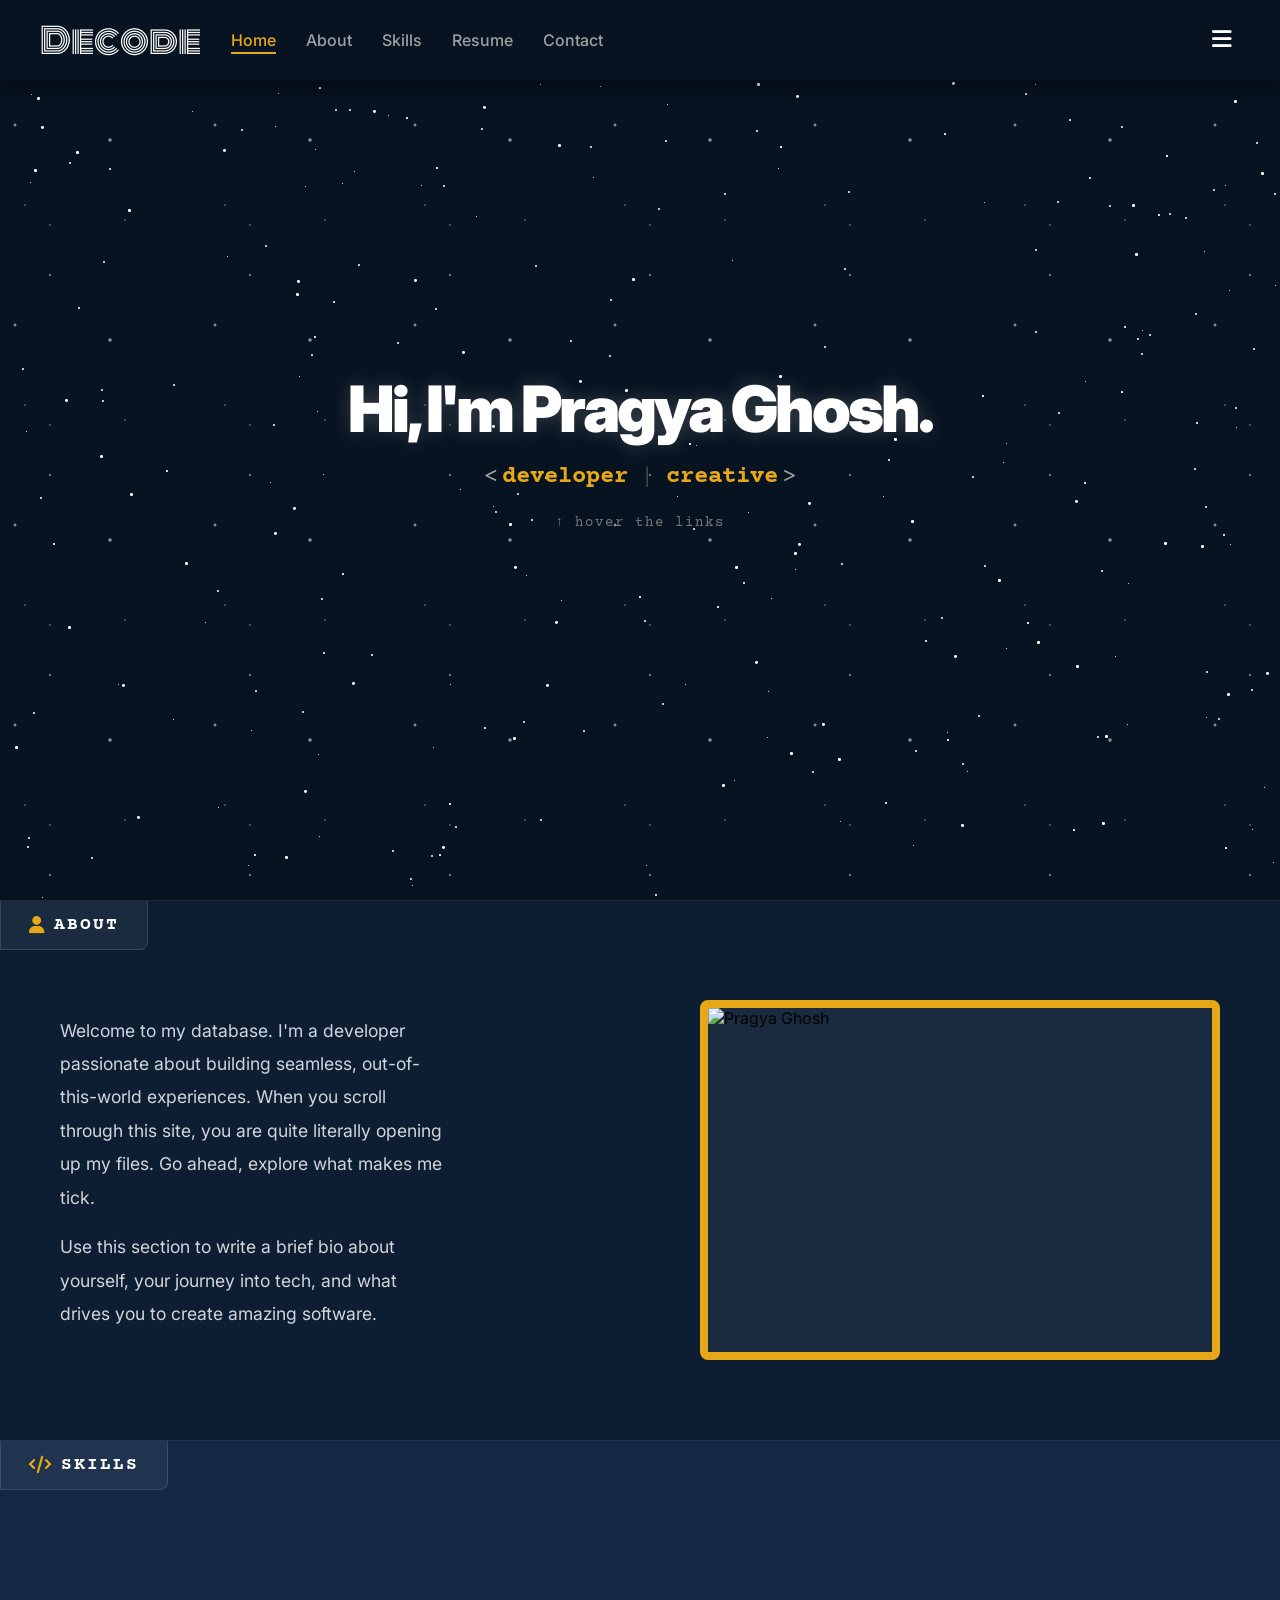
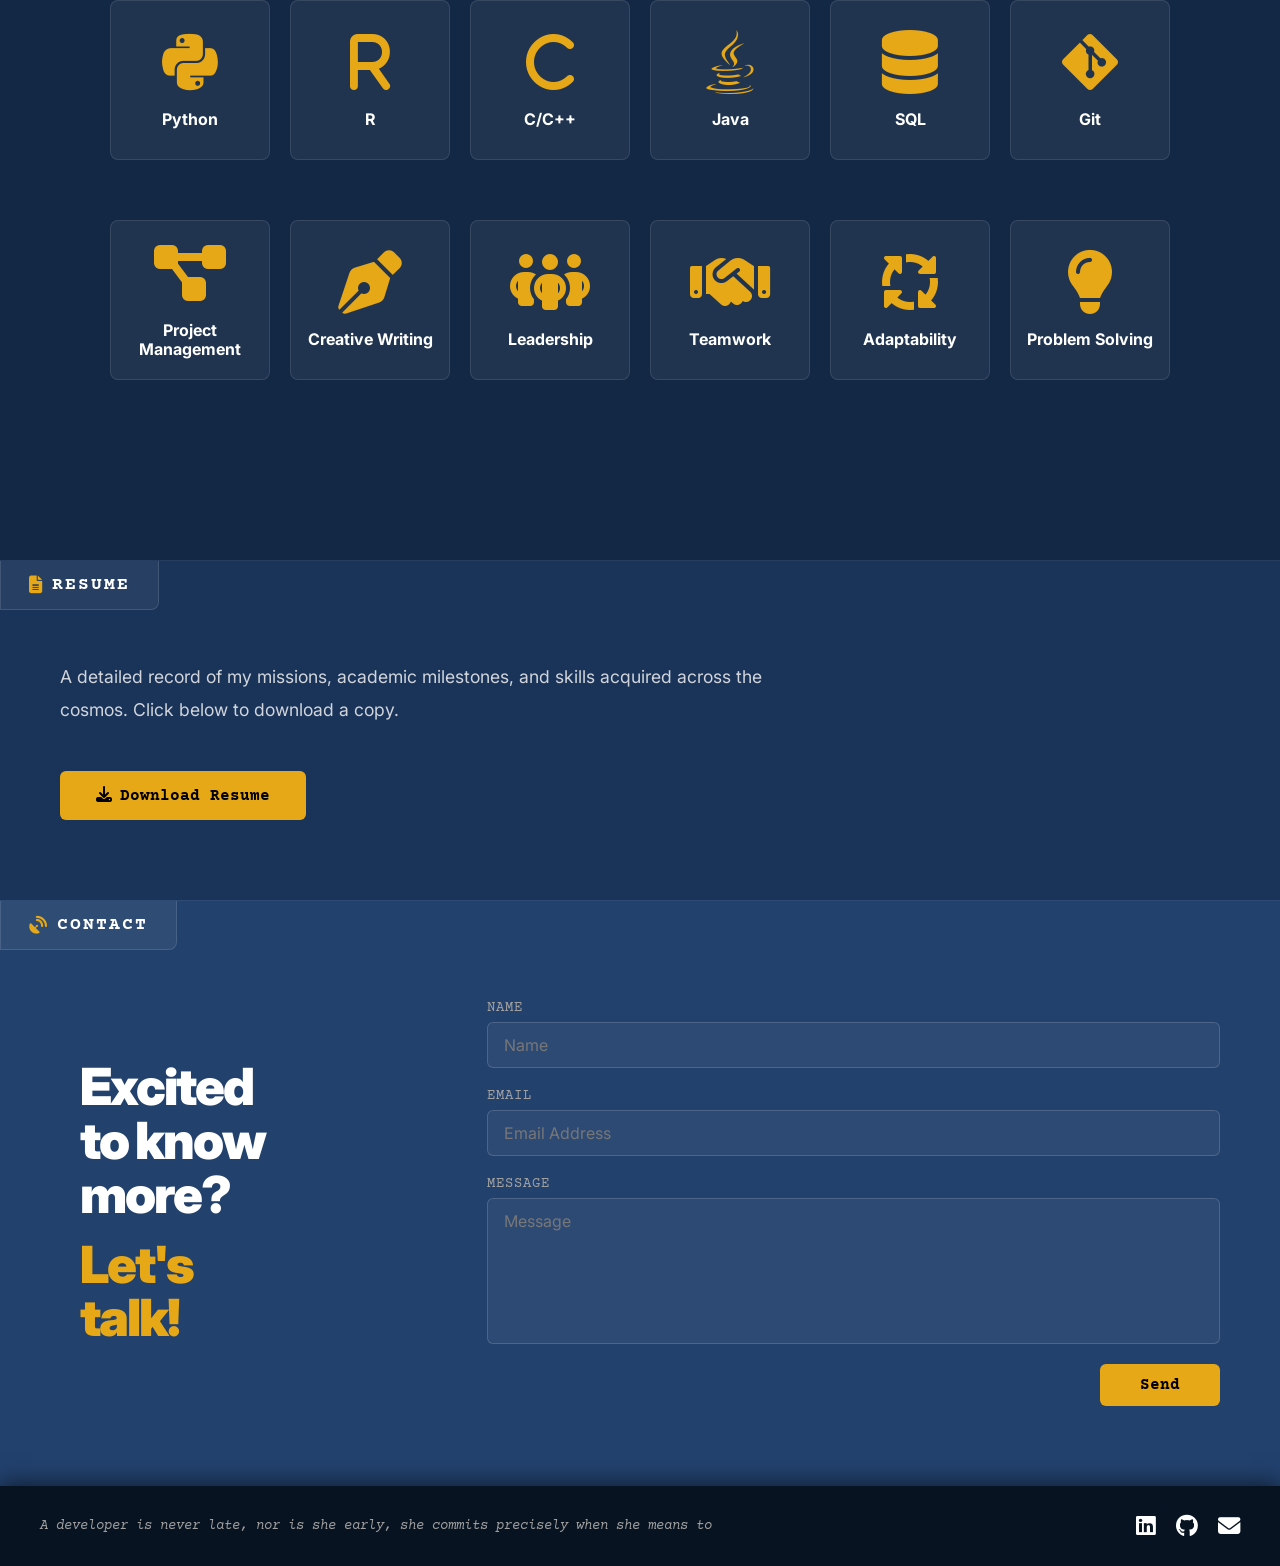
==== index.html @ 95349ad5 "swap prof and pers links" ====
<!DOCTYPE html>
<html lang="en">
<head>
    <meta charset="UTF-8">
    <meta name="viewport" content="width=device-width, initial-scale=1.0">
    <title>Home</title>
    <link rel="stylesheet" href="https://cdnjs.cloudflare.com/ajax/libs/font-awesome/6.4.0/css/all.min.css">
    <link rel="stylesheet" href="style.css">
</head>
<body>

    <!-- NAVBAR -->
    <nav class="navbar">
        <div class="logo">Decode</div>
        <ul class="nav-links">
            <li><a href="#home">Home</a></li>
            <li><a href="#about">About</a></li>
            <li><a href="#skills">Skills</a></li>
            <li><a href="#resume">Resume</a></li>
            <li><a href="#contact">Contact</a></li>
        </ul>
        <button class="menu-btn" id="menu-btn" title="Open Directory">
            <i class="fa-solid fa-bars"></i>
        </button>
    </nav>

    <!-- SIDEBAR OVERLAY -->
    <div class="sidebar-overlay" id="sidebar-overlay"></div>

    <!-- SIDEBAR -->
    <div class="sidebar" id="sidebar">
        <div class="sidebar-header">
            <h3>Directory</h3>
            <i class="fa-solid fa-xmark" id="close-btn"></i>
        </div>
        
        <ul class="sidebar-menu">
            <li>
                <a href="#home" class="main-link">Home</a>
                <ul class="submenu">
                    <li><a href="#about">About</a></li>
                    <li><a href="#skills">Skills</a></li>
                    <li><a href="#resume">Resume</a></li>
                    <li><a href="#contact">Contact</a></li>
                </ul>
            </li>
            <li>
                <a href="#about" class="main-link">Developer</a>
                <ul class="submenu">
                    <li><a href="#">Home</a></li>
                    <li><a href="#">Projects</a></li>
                    <li><a href="#">Blog</a></li>
                    <li><a href="#">Discussions</a></li>
                </ul>
            </li>
            <li>
                <a href="#" class="main-link">Creative</a>
                <ul class="submenu">
                    <li><a href="#">Home</a></li>
                    <li><a href="#">Gallery</a></li>
                    <li><a href="#">Blog</a></li>
                    <li><a href="#">Discussions</a></li>
                </ul>
            </li>
        </ul>


    </div>

    <!-- HERO SECTION -->
    <section class="hero-section" id="home">
        <div class="hero-content">
            <h1 class="hero-title">Hi, I'm Pragya Ghosh.</h1>
            <div class="hero-subtitle">
                <span class="bracket">&lt;</span>
                <a href="YOUR_PROFESSIONAL_URL" target="_blank">developer</a>
                <span class="divider">|</span>
                <a href="YOUR_PESRONAL_URL" target="_blank">creative</a>
                <span class="bracket">&gt;</span>
            </div>
            <div class="hero-hint">&#8593; hover the links</div>
        </div>
    </section>

    <!-- PORTFOLIO SECTIONS -->
    <div class="portfolio-content">

        <!-- ABOUT -->
        <section class="portfolio-section" id="about">
            <div class="section-header">
                <i class="fa-solid fa-user"></i>
                <span>About</span>
            </div>
            <div class="section-inner about-layout">
                
                <div class="about-text">
                    <p>Welcome to my database. I'm a developer passionate about building seamless, out-of-this-world experiences. When you scroll through this site, you are quite literally opening up my files. Go ahead, explore what makes me tick.</p>
                    <p>Use this section to write a brief bio about yourself, your journey into tech, and what drives you to create amazing software.</p>
                </div>
                
                <div class="about-photo-frame">
                    <img src="my_img.png" alt="Pragya Ghosh">
                </div>

            </div>
        </section>

        <!-- SKILLS -->
        <section class="portfolio-section" id="skills">
            <div class="section-header">
                <i class="fa-solid fa-code"></i>
                <span>Skills</span>
            </div>
            <div class="section-inner">
                <div class="skills-grid">
                    <div class="skill-card">
                        <i class="fa-brands fa-python"></i>
                        <span>Python</span>
                    </div>
                    <div class="skill-card">
                        <i class="fa-solid fa-r"></i>
                        <span>R</span>
                    </div>
                    <div class="skill-card">
                        <i class="fa-solid fa-c"></i>
                        <span>C/C++</span>
                    </div>
                    <div class="skill-card">
                        <i class="fa-brands fa-java"></i>
                        <span>Java</span>
                    </div>
                    <div class="skill-card">
                        <i class="fa-solid fa-database"></i>
                        <span>SQL</span>
                    </div>
                    <div class="skill-card">
                        <i class="fa-brands fa-git-alt"></i>
                        <span>Git</span>
                    </div>
                </div>
                <div class="skills-grid soft">
                    <div class="skill-card">
                        <i class="fa-solid fa-diagram-project"></i>
                        <span>Project Management</span>
                    </div>
                    <div class="skill-card">
                        <i class="fa-solid fa-pen-nib"></i>
                        <span>Creative Writing</span>
                    </div>
                    <div class="skill-card">
                        <i class="fa-solid fa-people-group"></i>
                        <span>Leadership</span>
                    </div>
                    <div class="skill-card">
                        <i class="fa-solid fa-handshake"></i>
                        <span>Teamwork</span>
                    </div>
                    <div class="skill-card">
                        <i class="fa-solid fa-arrows-spin"></i>
                        <span>Adaptability</span>
                    </div>
                    <div class="skill-card">
                        <i class="fa-solid fa-lightbulb"></i>
                        <span>Problem Solving</span>
                    </div>
                </div>
            </div>
            </div>
        </section>

        <!-- RESUME -->
        <section class="portfolio-section" id="resume">
            <div class="section-header">
                <i class="fa-solid fa-file-lines"></i>
                <span>Resume</span>
            </div>
            <div class="section-inner">
                <p>A detailed record of my missions, academic milestones, and skills acquired across the cosmos. Click below to download a copy.</p>
                <a href="Pragya_Ghosh_Resume.pdf" download class="resume-btn">
                    <i class="fa-solid fa-download" style="margin-right: 8px;"></i>Download Resume
                </a>
            </div>
        </section>

        <!-- CONTACT -->
        <section class="portfolio-section" id="contact">
            <div class="section-header">
                <i class="fa-solid fa-satellite-dish"></i>
                <span>Contact</span>
            </div>
            <div class="contact-layout">
                <div class="contact-left">
                    <p class="contact-big">Excited<br>to know<br>more?</p>
                    <p class="contact-big contact-big--accent">Let's<br>talk!</p>
                </div>
                <div class="contact-right">
                    <form class="contact-form" action="https://formspree.io/f/mnjyygqz" method="POST"> 
                        <div class="form-group">
                            <label for="name">Name</label>
                            <input type="text" id="name" name="name" placeholder="Name" required>
                        </div>
                        <div class="form-group">
                            <label for="email">Email</label>
                            <input type="email" id="email" name="email" placeholder="Email Address" required>
                        </div>
                        <div class="form-group">
                            <label for="message">Message</label>
                            <textarea id="message" name="message" placeholder="Message" rows="6" required></textarea>
                        </div>
                        <button type="submit" class="contact-btn">Send</button>
                    </form>
                </div>
            </div>
        </section>

    </div>

    <!-- FOOTER -->
    <footer class="site-footer">
        <p class="footer-quote">A developer is never late, nor is she early, she commits precisely when she means to</p>
        <div class="footer-icons">
            <a href="https://www.linkedin.com/in/pragyaghosh-decode/" target="_blank"><i class="fa-brands fa-linkedin"></i></a>
            <a href="https://github.com/Pragya-Ghosh" target="_blank"><i class="fa-brands fa-github"></i></a>
            <a href="mailto:pragyarashmighosh@gmail.com"><i class="fa-solid fa-envelope"></i></a>
        </div>
    </footer>

    <script src="script.js"></script>
</body>
</html>
---- style.css ----
/* Import Fonts */
@import url('https://fonts.googleapis.com/css2?family=Inter:wght@400;500;700;800;900&display=swap');
@import url('https://fonts.googleapis.com/css2?family=Monoton&display=swap');
@import url('https://fonts.googleapis.com/css2?family=Courier+Prime:wght@400;700&display=swap');

/* CSS Reset */
* {
    margin: 0;
    padding: 0;
    box-sizing: border-box;
}

html, body {
    width: 100%;
    background-color: #071320;
    font-family: 'Inter', sans-serif;
    scroll-behavior: smooth;
    scroll-padding-top: 80px;
}

:root {
    --global-nav-bg: #071320;
    --global-nav-text: #ffffff;
    --pers-accent: #e6a817;
    --folder-1: #0d1e33;
    --folder-2: #132845;
    --folder-3: #1a3459;
    --folder-4: #22416d;
}

/* GLOBAL NAVBAR */
.navbar {
    display: flex;
    justify-content: flex-start;
    gap: 30px;
    align-items: center;
    background-color: var(--global-nav-bg);
    padding: 0 40px;
    height: 80px;
    position: fixed;
    top: 0;
    width: 100%;
    z-index: 1000;
    box-shadow: 0 4px 20px rgba(0, 0, 0, 0.5);
}

.navbar .logo {
    font-family: 'Monoton', sans-serif;
    color: var(--global-nav-text);
    font-size: 2.2rem;
    font-weight: normal;
}

.nav-links {
    display: flex;
    list-style: none;
    gap: 30px;
    margin: 0;
    padding: 0;
}

.nav-links a {
    color: #a0a0a0;
    text-decoration: none;
    font-size: 1rem;
    font-weight: 500;
    transition: color 0.3s ease;
}

.nav-links a:hover {
    color: var(--pers-accent);
}

.nav-links a.active {
    color: var(--pers-accent);
    border-bottom: 2px solid var(--pers-accent);
    padding-bottom: 2px;
}

.menu-btn {
    margin-left: auto;
    background: none;
    border: none;
    color: #ffffff;
    font-size: 1.4rem;
    cursor: pointer;
    padding: 8px;
    transition: transform 0.3s ease, color 0.3s ease;
}

.menu-btn:hover {
    color: var(--pers-accent);
}

/* SIDEBAR & OVERLAY */
.sidebar-overlay {
    position: fixed;
    top: 0;
    left: 0;
    width: 100%;
    height: 100%;
    background: rgba(0, 0, 0, 0.7);
    z-index: 1500;
    opacity: 0;
    visibility: hidden;
    transition: all 0.3s ease;
    backdrop-filter: blur(3px); 
}

.sidebar-overlay.active {
    opacity: 1;
    visibility: visible;
}

.sidebar {
    position: fixed;
    top: 0;           
    right: -550px;
    width: 480px;
    height: 100vh;   
    background-color: var(--pers-accent); 
    z-index: 2000;
    padding: 60px 50px;
    box-shadow: -10px 0 30px rgba(0, 0, 0, 0.8);
    transition: right 0.4s cubic-bezier(0.77, 0, 0.175, 1); 
    display: flex;
    flex-direction: column;
    gap: 40px;
    overflow-y: auto;  
}

.sidebar.active {
    right: 0; /* Slides into view */
}

.sidebar-header {
    display: flex;
    justify-content: space-between;
    align-items: center;
    border-bottom: 4px solid #000; 
    padding-bottom: 15px;
}

.sidebar-header h3 {
    font-family: 'Courier Prime', monospace;
    color: #000;
    font-size: 1.5rem;
    font-weight: 700;
    text-transform: uppercase;
    letter-spacing: 2px;
}

#close-btn {
    font-size: 2rem;
    color: #000;
    cursor: pointer;
    transition: transform 0.2s ease;
}

#close-btn:hover {
    transform: scale(1.2);
}

.sidebar-menu {
    list-style: none;
    display: flex;
    flex-direction: column;
    gap: 30px;
}

.main-link {
    font-size: 1.8rem;
    font-weight: 900;
    color: #000;
    text-decoration: none;
    display: block;
    margin-bottom: 12px;
    text-transform: uppercase;
    letter-spacing: -1px;
    transition: color 0.3s ease;
}

.main-link:hover {
    color: #ffffff;
}

.submenu {
    list-style: none;
    display: flex;
    flex-direction: column;
    gap: 12px;
    padding-bottom: 20px;
    padding-left: 20px;
    border-left: 3px solid rgba(0, 0, 0, 0.2);
}

.submenu a {
    color: #222;
    text-decoration: none;
    font-size: 1.1rem;
    font-weight: 700;
    transition: color 0.3s ease, padding-left 0.3s ease;
}

.submenu a:hover {
    color: #ffffff;
    padding-left: 5px; 
}

/* HERO SECTION */
.hero-section {
    height: 100vh;
    display: flex;
    justify-content: center;
    align-items: center;
    background-color: var(--global-nav-bg);
    background-image:
        radial-gradient(1px 1px at 25px 5px, rgba(255,255,255,0.8), rgba(255,255,255,0)),
        radial-gradient(1px 1px at 50px 25px, rgba(255,255,255,0.8), rgba(255,255,255,0)),
        radial-gradient(1px 1px at 125px 20px, rgba(255,255,255,0.8), rgba(255,255,255,0)),
        radial-gradient(1.5px 1.5px at 50px 75px, rgba(255,255,255,0.8), rgba(255,255,255,0)),
        radial-gradient(2px 2px at 15px 125px, rgba(255,255,255,0.8), rgba(255,255,255,0)),
        radial-gradient(2.5px 2.5px at 110px 140px, rgba(255,255,255,0.8), rgba(255,255,255,0));
    background-size: 200px 200px;
    position: relative;
    overflow: hidden;
    margin-top: 0;
}

.hero-content {
    display: flex;
    flex-direction: column;
    align-items: center;
    gap: 16px;
    z-index: 10;
}

.hero-title {
    font-size: 4rem;
    font-weight: 900;
    color: #ffffff;
    letter-spacing: -3px;
    text-align: center;
    text-shadow: 0 0 20px rgba(255, 255, 255, 0.2);
    padding: 0 20px;
    margin-bottom: 0;
}

.hero-subtitle {
    font-family: 'Courier Prime', monospace;
    font-size: 1.5rem;
    display: flex;
    align-items: center;
    gap: 4px;
    z-index: 10;
    color: #a0a0a0;
}

.hero-subtitle .bracket { 
    color: #a0a0a0; 
}

.hero-subtitle .divider {
    color: #444;
    margin: 0 8px;
}

.hero-subtitle a {
    color: var(--pers-accent);
    text-decoration: none;
    font-weight: 700;
    border-bottom: 1px solid transparent;
    transition: color 0.3s ease, border-bottom-color 0.3s ease;
}

.hero-subtitle a:hover {
    color: #ffffff;
    border-bottom-color: var(--pers-accent);
}

.hero-hint {
    font-family: 'Courier Prime', monospace;
    font-size: 0.85rem;
    color: #777;
    letter-spacing: 2px;
    text-transform: lowercase;
    margin-top: 8px;
}

/* SPARKLE STARS */
.star {
    position: absolute;
    background-color: #ffffff;
    border-radius: 50%;
    animation: twinkle linear infinite;
}

@keyframes twinkle {
    0% { opacity: 0.1; transform: scale(0.5); }
    50% { opacity: 1; transform: scale(1.2); box-shadow: 0 0 10px #fff, 0 0 20px var(--pers-accent); }
    100% { opacity: 0.1; transform: scale(0.5); }
}

/* PORTFOLIO SECTIONS */
.portfolio-content {
    position: relative;
    z-index: 100;
}

.portfolio-section {
    padding: 0 60px 80px 60px; 
    border-top: 1px solid rgba(255,255,255,0.05);
}

#about  { background-color: var(--folder-1); }
#skills { background-color: var(--folder-2); }
#resume { background-color: var(--folder-3); }
#contact { background-color: var(--folder-4); }

/* SECTION HEADER TAB */
.section-header {
    display: inline-flex;
    align-items: center;
    gap: 10px;
    background-color: rgba(255,255,255,0.06);
    border: 1px solid rgba(255,255,255,0.12);
    border-top: none; 
    border-radius: 0 0 8px 0; 
    padding: 14px 28px;
    margin-bottom: 50px;
    margin-left: -60px; 
}

.section-header i {
    color: var(--pers-accent);
    font-size: 1.1rem;
}

.section-header span {
    font-family: 'Courier Prime', monospace;
    font-size: 1.1rem;
    font-weight: 700;
    color: #ffffff;
    text-transform: uppercase;
    letter-spacing: 2px;
}

/* SECTION INNER */
.section-inner p {
    font-size: 1.1rem;
    line-height: 1.9;
    max-width: 750px;
    color: #d1d5db;
    margin-bottom: 16px;
}

/* ABOUT LAYOUT & PHOTO FRAME */
.about-layout {
    display: flex;
    align-items: center; 
    justify-content: flex-start; 
    gap: 250px; 
    width: 100%; 
}

.about-text {
    flex: 1; 
}

.about-text p {
    max-width: none; 
}

.about-photo-frame {
    flex-shrink: 0; 
    width: 520px; 
    height: 360px; 
    border: 8px solid var(--pers-accent); 
    border-radius: 8px; 
    overflow: hidden; 
    background-color: rgba(255,255,255,0.06); 
}

.about-photo-frame img {
    width: 100%;
    height: 100%;
    object-fit: cover; 
    display: block;
    transition: transform 0.4s ease;
}

.about-photo-frame:hover img {
    transform: scale(1.05); 
}

/* SKILL CARDS GRID */
.skills-grid {
    display: grid;
    grid-template-columns: repeat(6, minmax(0, 1fr)); /* Forces 6 columns in one row */
    gap: 20px; 
    margin: 60px auto; 
    max-width: 1100px; 
    padding: 0 20px; 
}

.skills-grid.soft {
    margin-top: 60px;
    margin-bottom: 100px;
}

.skill-card {
    background-color: rgba(255,255,255,0.06);
    border: 1px solid rgba(255,255,255,0.1);
    border-radius: 8px; 
    aspect-ratio: 1 / 1; 
    display: flex;
    flex-direction: column;
    justify-content: center; 
    align-items: center;
    gap: 16px;
    padding: 10px; 
    transition: background-color 0.3s ease, border-color 0.3s ease, transform 0.2s ease;
    cursor: default;
}

.skill-card span {
    font-size: clamp(0.8rem, 2vw, 1rem);
    font-weight: 700; 
    color: #ffffff; 
    text-align: center;
    line-height: 1.2;
    word-break: break-word;
}

.skill-card i {
    font-size: clamp(2.5rem, 6vw, 4rem); 
    color: var(--pers-accent);
}

/* RESUME BUTTON */
.resume-btn {
    display: inline-block;
    background-color: var(--pers-accent);
    color: #000;
    text-decoration: none;
    padding: 15px 36px;
    font-weight: bold;
    border-radius: 6px;
    margin-top: 28px;
    font-family: 'Courier Prime', monospace;
    font-size: 1rem;
    transition: background-color 0.3s ease, transform 0.2s ease;
}

.resume-btn:hover {
    background-color: #ffffff;
    transform: translateY(-2px);
}

/* CONTACT LAYOUT */
.contact-layout {
    display: grid;
    grid-template-columns: 1fr 2fr;
    gap: 60px;
    align-items: center;
}
 
.contact-left {
    display: flex;
    flex-direction: column;
    gap: 0;
    padding-left: 20px;
}

.contact-big {
    font-size: clamp(2.5rem, 4vw, 4.5rem);
    font-weight: 900;
    color: #ffffff;
    line-height: 1.05;
    letter-spacing: -2px;
}

.contact-big--accent {
    color: var(--pers-accent);
    margin-top: 16px;
    padding-left: 0;
}
 
/* CONTACT FORM */
.contact-form {
    display: flex;
    flex-direction: column;
    gap: 20px;
}
 
.form-group {
    display: flex;
    flex-direction: column;
    gap: 6px;
}
 
.form-group label {
    font-family: 'Courier Prime', monospace;
    font-size: 0.85rem;
    color: #a0a0a0;
    letter-spacing: 1px;
    text-transform: uppercase;
}
 
.form-group input,
.form-group textarea {
    background-color: rgba(255,255,255,0.05);
    border: 1px solid rgba(255,255,255,0.15);
    border-radius: 6px;
    padding: 12px 16px;
    color: #ffffff;
    font-family: 'Inter', sans-serif;
    font-size: 1rem;
    outline: none;
    transition: border-color 0.3s ease, background-color 0.3s ease;
    resize: none;
}
 
.form-group input::placeholder,
.form-group textarea::placeholder {
    color: #777;
}
 
.form-group input:focus,
.form-group textarea:focus {
    border-color: var(--pers-accent);
    background-color: rgba(230, 168, 23, 0.05);
}
 
.contact-form .contact-btn {
    align-self: flex-end;
    margin-top: 0;
    padding: 12px 40px;
    cursor: pointer;
    border: none;
    font-size: 1rem;
    background-color: var(--pers-accent);
    color: #000;
    font-weight: bold;
    border-radius: 6px;
    font-family: 'Courier Prime', monospace;
    transition: background-color 0.3s ease, transform 0.2s ease;
    display: inline-block;
    text-decoration: none;
}

.contact-form .contact-btn:hover {
    background-color: #ffffff;
    transform: translateY(-2px);
}

/* FOOTER */
.site-footer {
    background-color: var(--global-nav-bg);
    display: flex;
    justify-content: space-between;
    align-items: center;
    padding: 0 40px;
    height: 80px;
    z-index: 200;
    position: relative;
    box-shadow: 0 -4px 20px rgba(0, 0, 0, 0.5);
}

.footer-quote {
    font-family: 'Courier Prime', monospace;
    font-size: 0.9rem;
    color: #a0a0a0;
    font-style: italic;
    max-width: 60%;
}

.footer-icons {
    display: flex;
    gap: 20px;
    align-items: center;
}

.footer-icons a {
    color: #ffffff;
    font-size: 1.4rem;
    text-decoration: none;
    transition: transform 0.3s ease, color 0.3s ease;
}

.footer-icons a:hover {
    color: var(--pers-accent);
    transform: translateY(-3px);
}

/* MOBILE */
@media (max-width: 850px) {
    .navbar {
        height: auto;
        padding: 15px 24px;
        flex-direction: row; /* Keeps logo and button on the same line */
        flex-wrap: wrap; 
        justify-content: space-between; 
        gap: 15px 0; 
    }

    .menu-btn { 
        margin-left: 0; 
        order: 2;
    }

    .nav-links {
        width: 100%; /* Forces the links to drop down */
        order: 3; 
        justify-content: left; 
        flex-wrap: wrap; 
        gap: 15px; 
    }

    .sidebar {
        width: 320px;
        height: 100vh;    
        padding: 40px 30px;
    }


    html { 
        scroll-padding-top: 160px; 
    }

    .hero-title {
        font-size: 3.5rem;
        letter-spacing: -1px;
    }
    .hero-subtitle { 
        font-size: 1.1rem; 
    }

    .portfolio-section {
        padding: 0 24px 60px 24px;
    }
    
    .section-header {
        margin-left: -24px; /* match mobile padding */
    }

    .about-layout {
        flex-direction: column-reverse; 
        gap: 40px;
        text-align: center; 
    }
    
    .about-photo-frame {
        width: 250px; 
        height: 250px;
    }

    .skills-grid {
        grid-template-columns: repeat(3, minmax(0, 1fr)); /* 3 columns for tablet */
        gap: 16px;
        margin-top: 30px;
        padding: 0 20px;
    }
    
    .skills-grid.soft {
        margin-top: 30px;
        margin-bottom: 0;
    }

    .contact-layout {
        display: flex; 
        flex-direction: column; 
        gap: 40px;
    }
    
    .contact-left {
        padding-left: 0;
        text-align: center; 
    }

    .contact-big {
        font-size: 2.8rem;
    }

    .contact-big--accent {
        padding-left: 0; 
        margin-top: 10px;
    }

    .site-footer {
        flex-direction: column;
        height: auto;
        padding: 20px;
        gap: 12px;
        text-align: center;
    }
    .footer-quote { 
        max-width: 100%; 
    }
}

@media (max-width: 480px) {
    .skills-grid {
        grid-template-columns: repeat(2, minmax(0, 1fr)); /* 2 columns for phones */
    }
}
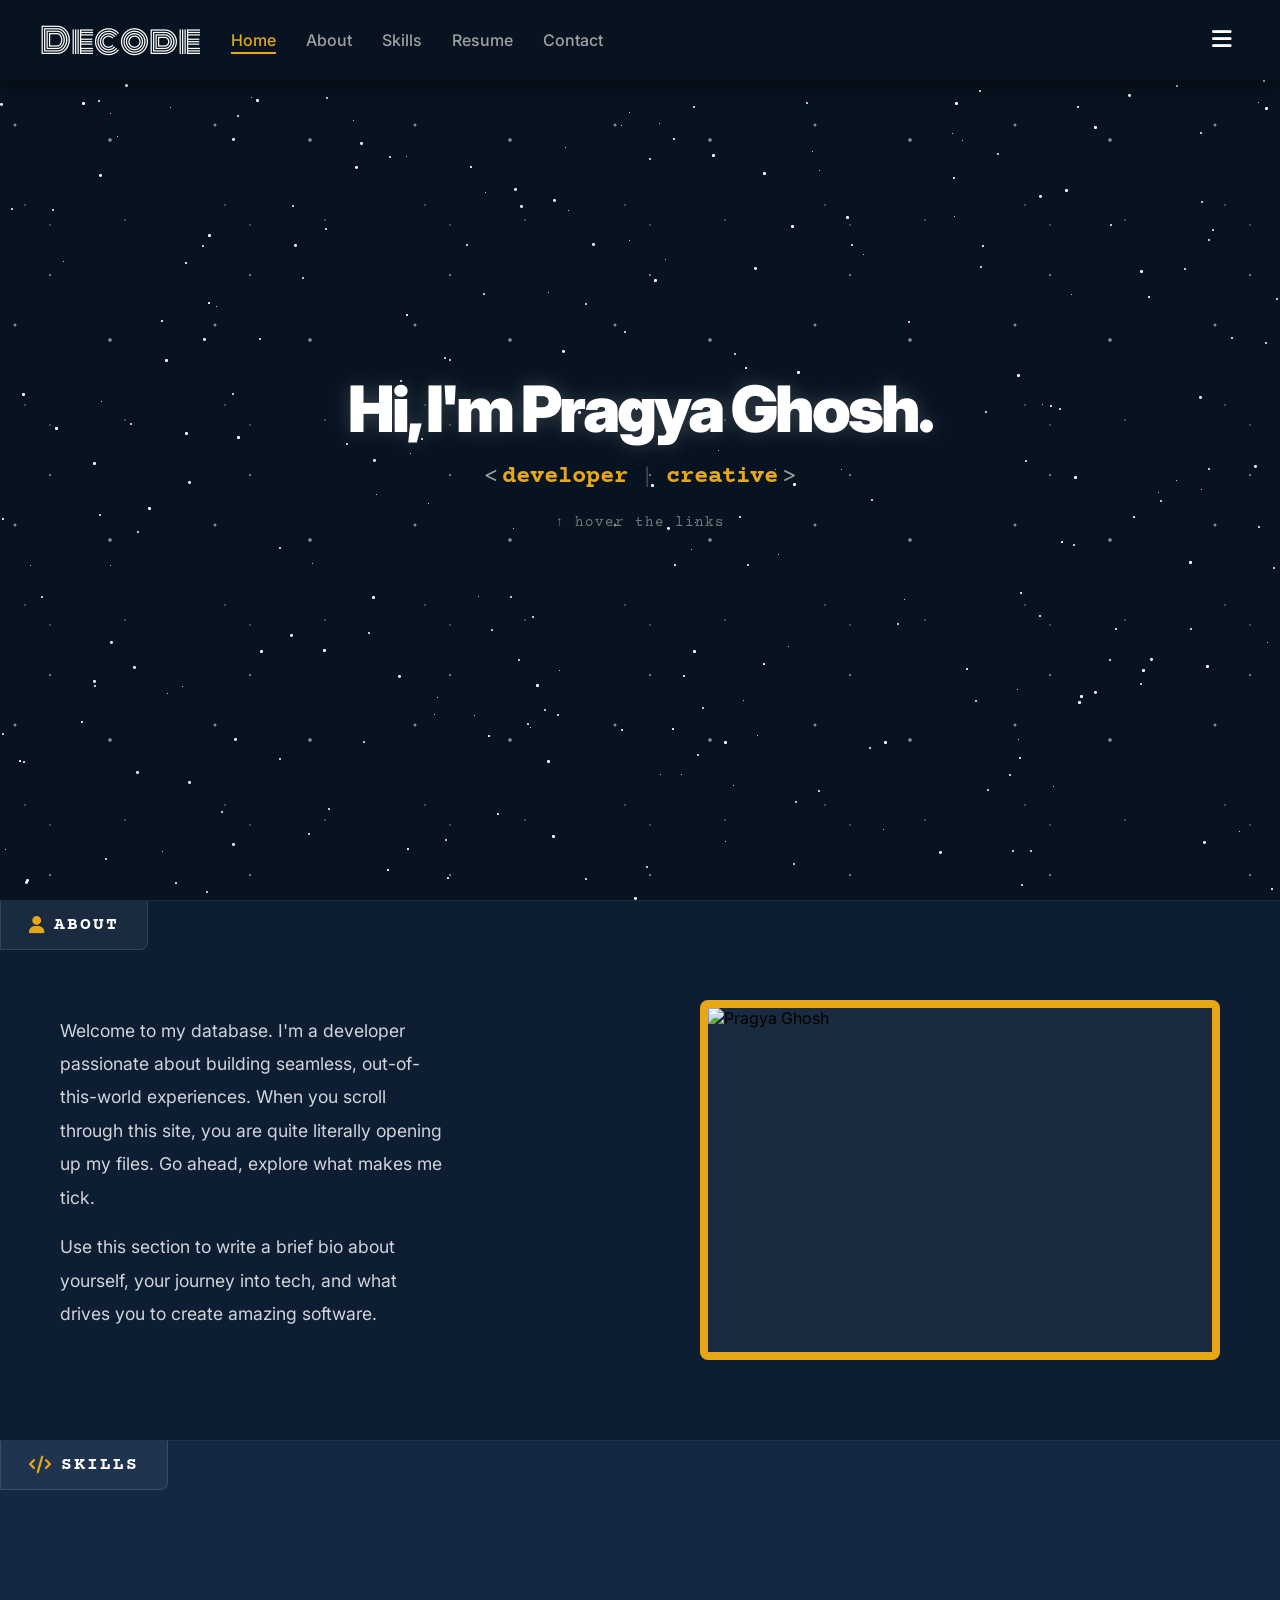
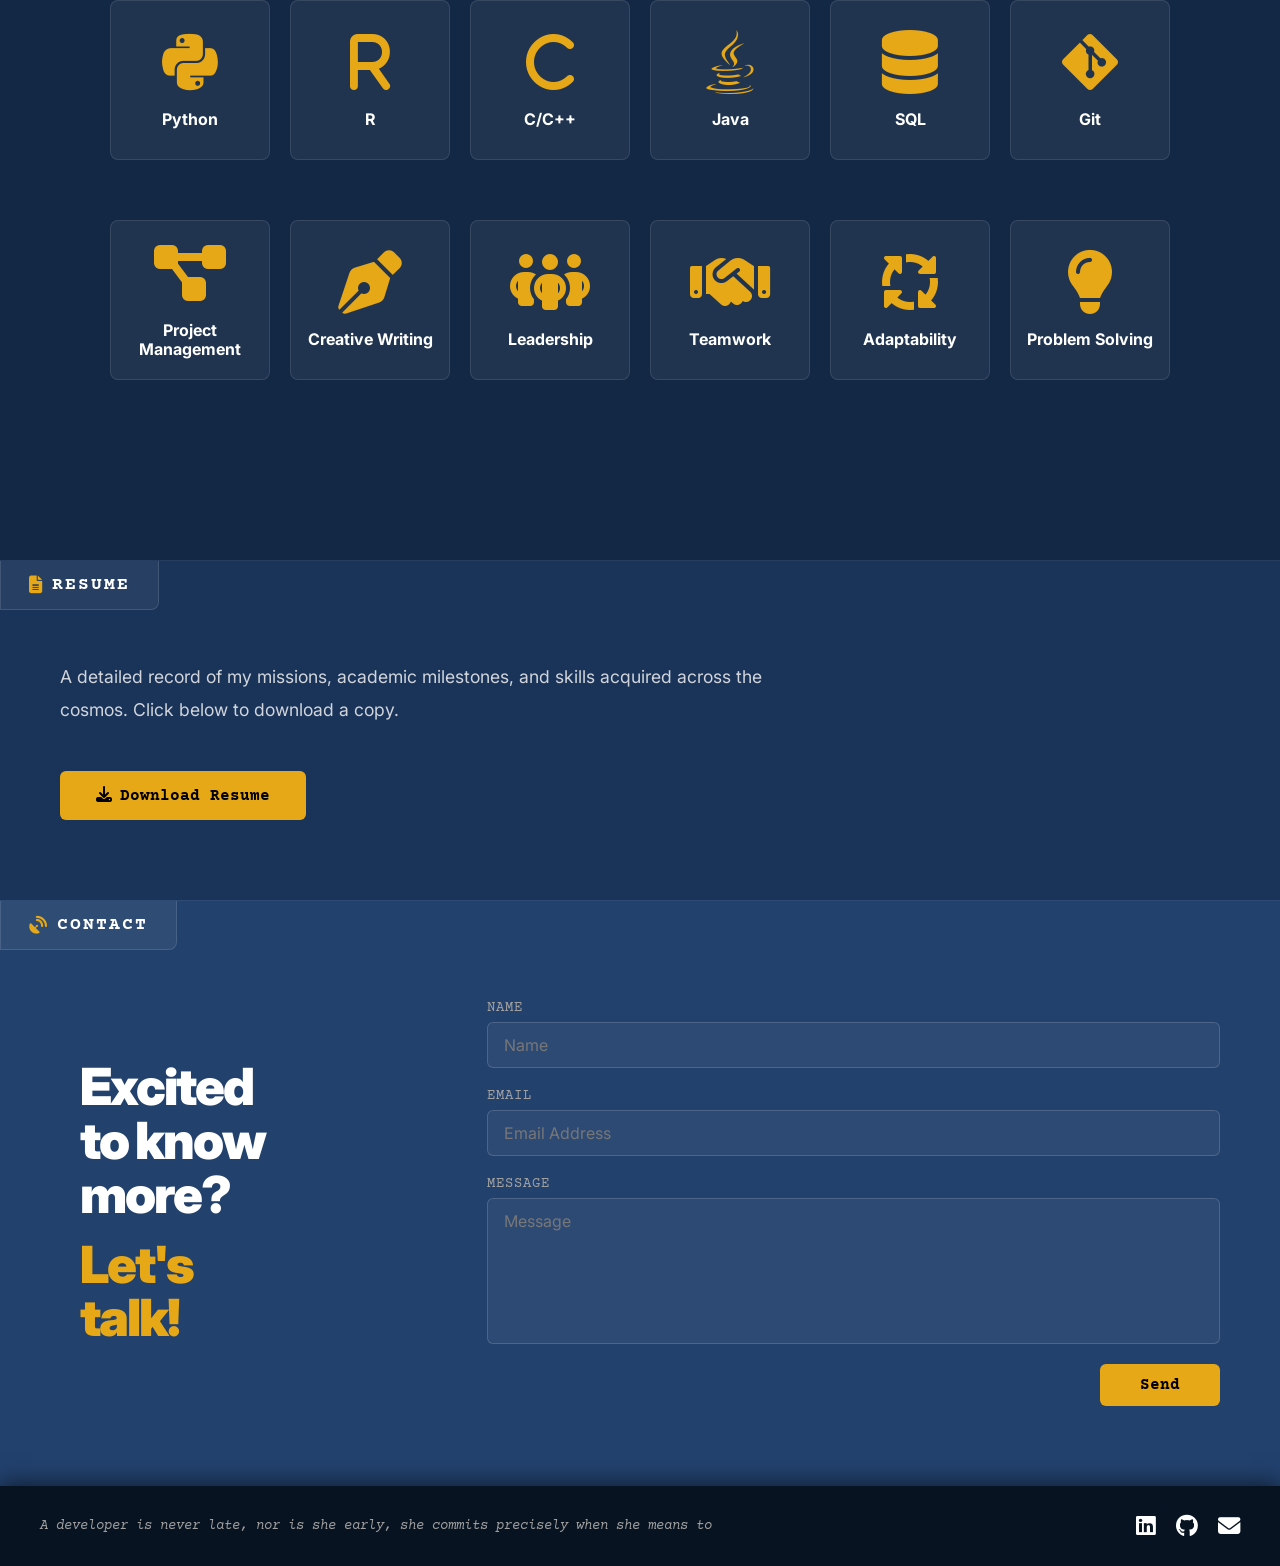
==== commit fd4ee648: "major design change, full starfield bg" ====
--- a/index.html
+++ b/index.html
@@ -3,7 +3,7 @@
 <head>
     <meta charset="UTF-8">
     <meta name="viewport" content="width=device-width, initial-scale=1.0">
-    <title>Home</title>
+    <title>Decode</title>
     <link rel="stylesheet" href="https://cdnjs.cloudflare.com/ajax/libs/font-awesome/6.4.0/css/all.min.css">
     <link rel="stylesheet" href="style.css">
 </head>
@@ -30,7 +30,7 @@
     <!-- SIDEBAR -->
     <div class="sidebar" id="sidebar">
         <div class="sidebar-header">
-            <h3>Directory</h3>
+            <h2>Directory</h2>
             <i class="fa-solid fa-xmark" id="close-btn"></i>
         </div>
         
@@ -45,7 +45,7 @@
                 </ul>
             </li>
             <li>
-                <a href="#about" class="main-link">Developer</a>
+                <a href="#" class="main-link">Developer</a>
                 <ul class="submenu">
                     <li><a href="#">Home</a></li>
                     <li><a href="#">Projects</a></li>
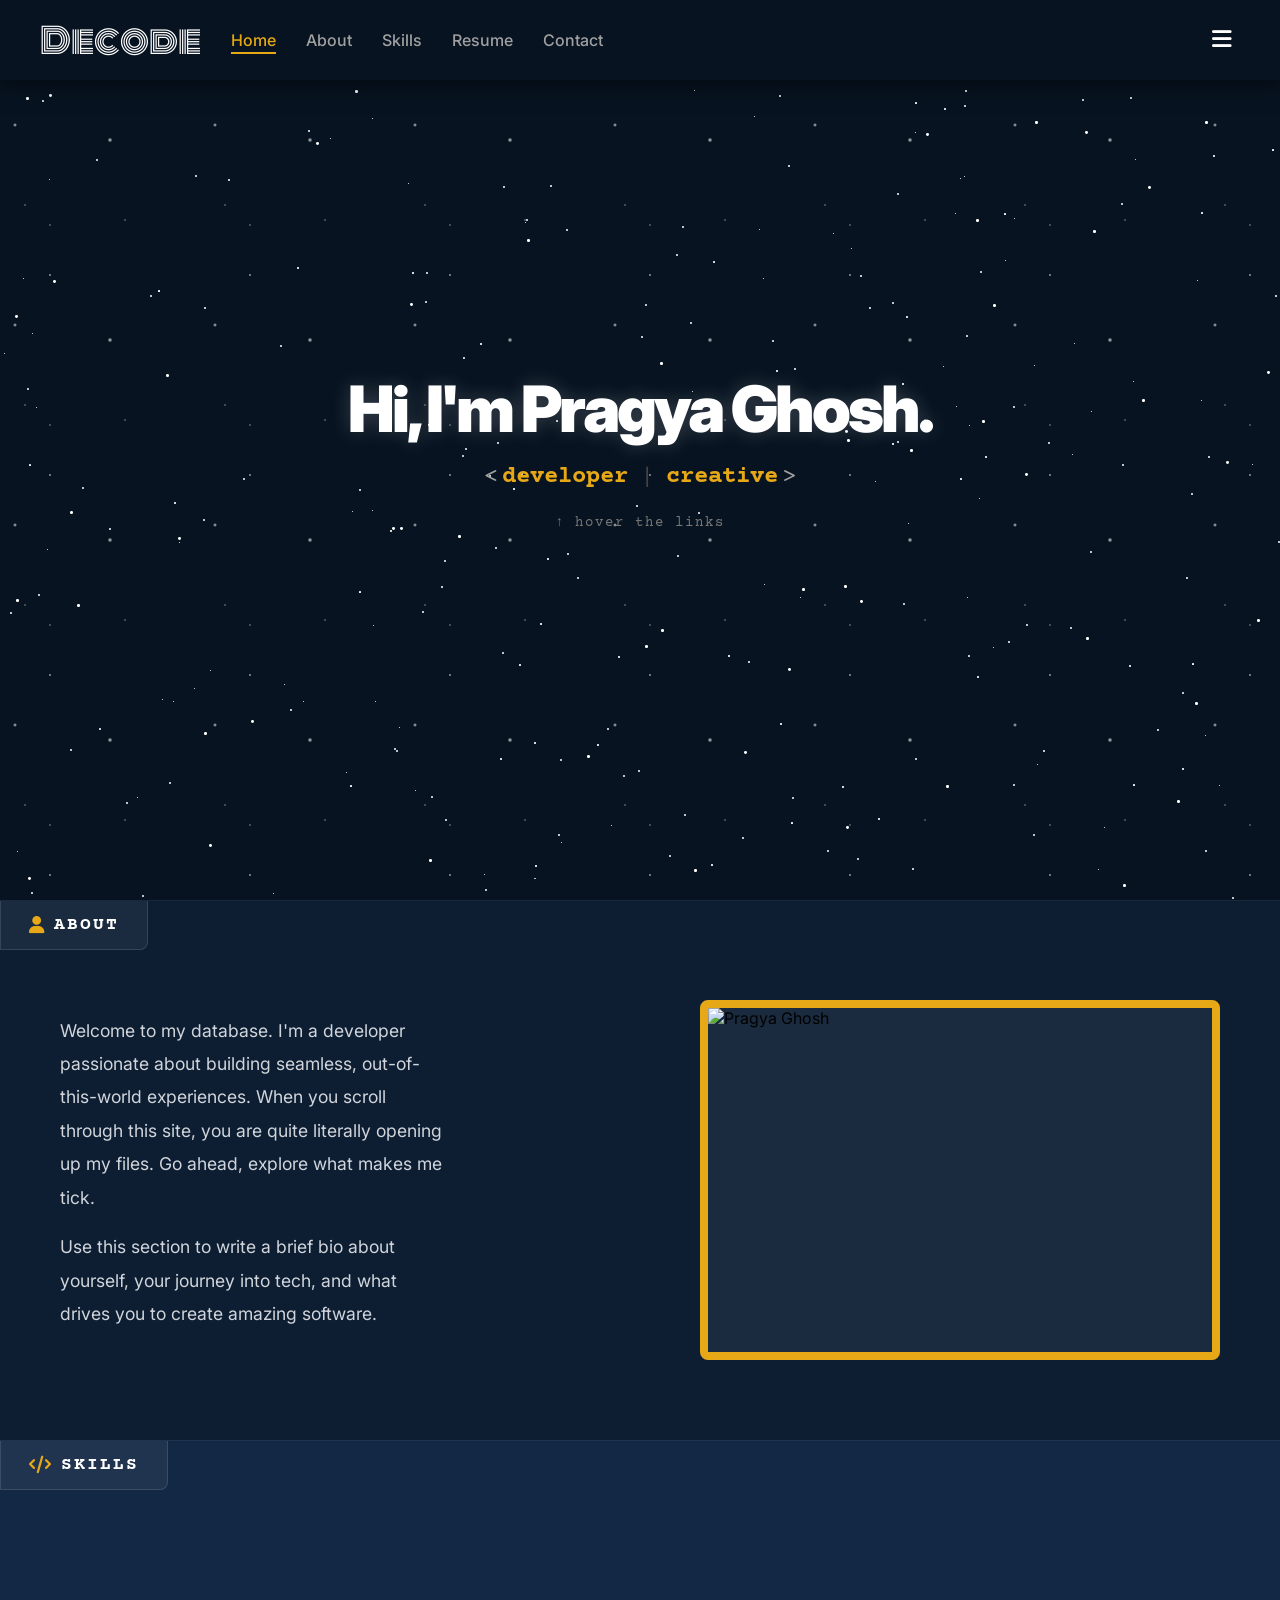
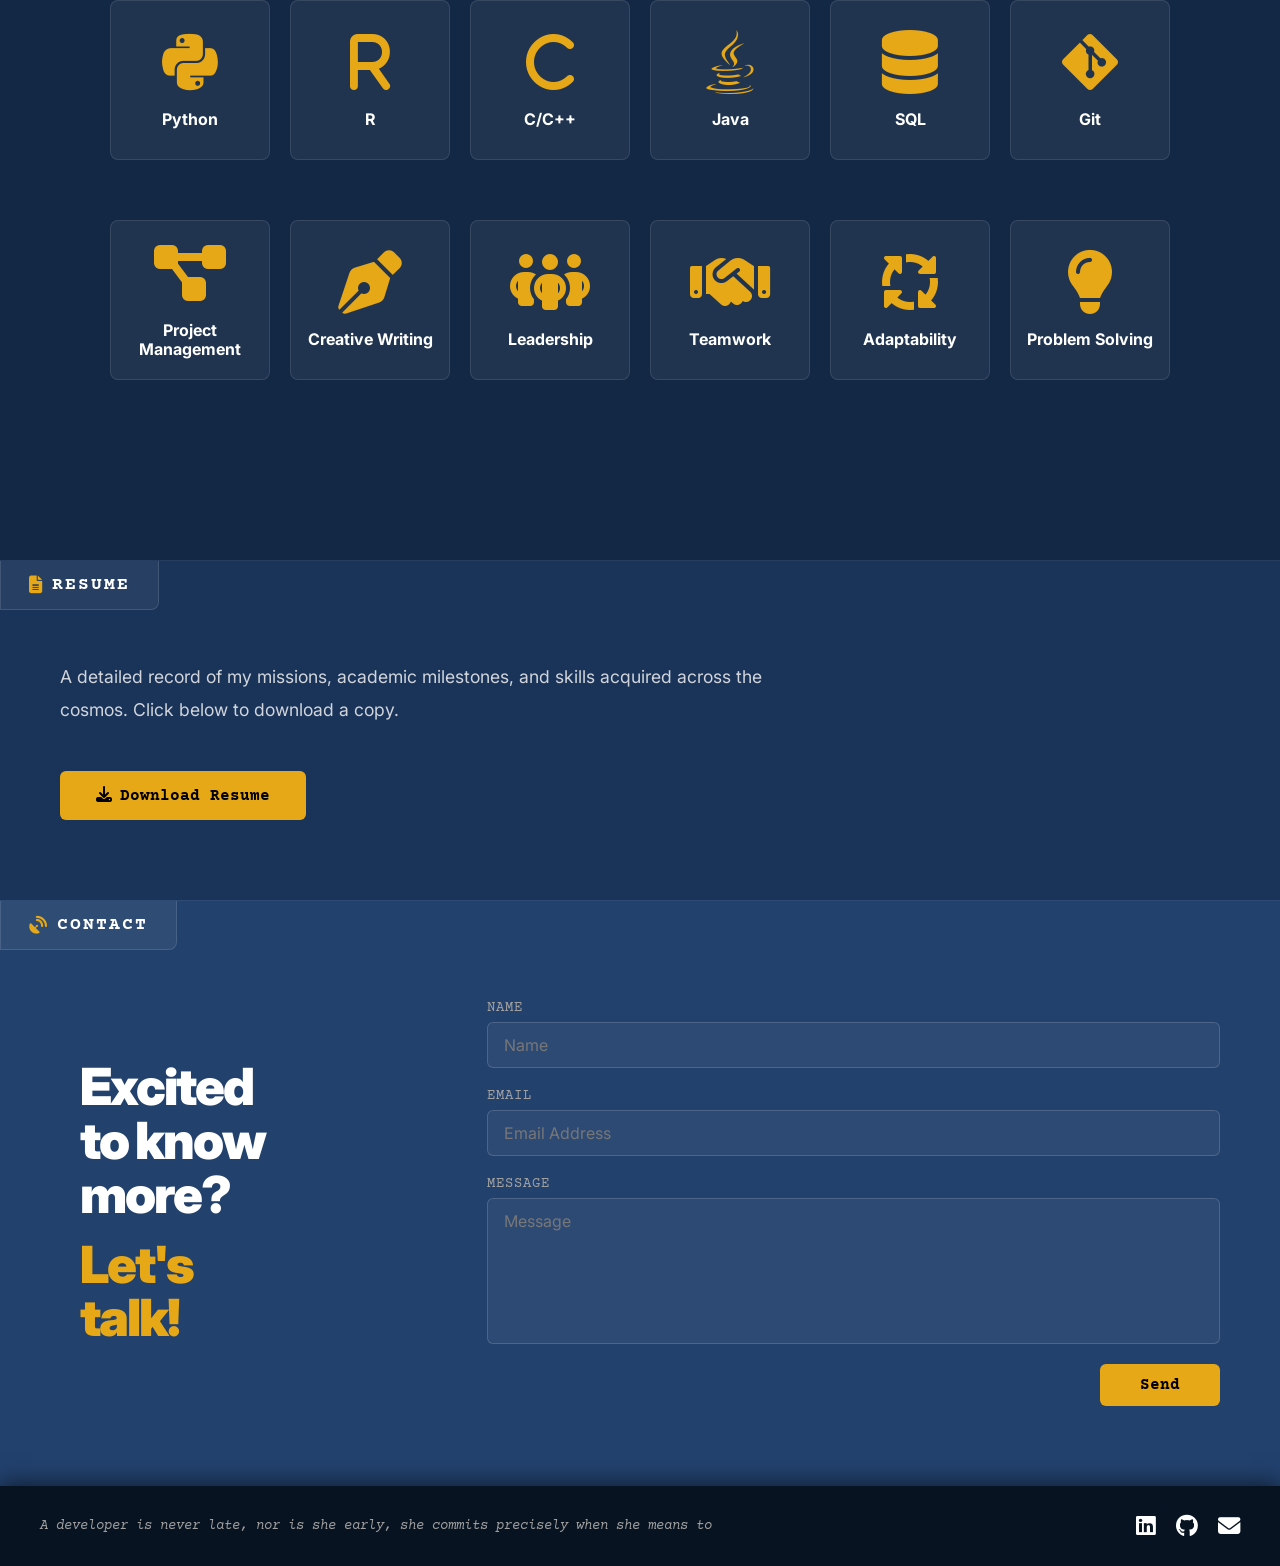
==== commit 12124f84: "apply css" ====
--- a/index.html
+++ b/index.html
@@ -5,9 +5,12 @@
     <meta name="viewport" content="width=device-width, initial-scale=1.0">
     <title>Decode</title>
     <link rel="stylesheet" href="https://cdnjs.cloudflare.com/ajax/libs/font-awesome/6.4.0/css/all.min.css">
-    <link rel="stylesheet" href="style.css">
+    <link rel="stylesheet" href="css/style.css">
 </head>
 <body>
+
+    <!-- BACKGROUND -->
+    <div class="starfield"></div>
 
     <!-- NAVBAR -->
     <nav class="navbar">
@@ -87,128 +90,135 @@
 
         <!-- ABOUT -->
         <section class="portfolio-section" id="about">
-            <div class="section-header">
-                <i class="fa-solid fa-user"></i>
-                <span>About</span>
-            </div>
-            <div class="section-inner about-layout">
-                
-                <div class="about-text">
-                    <p>Welcome to my database. I'm a developer passionate about building seamless, out-of-this-world experiences. When you scroll through this site, you are quite literally opening up my files. Go ahead, explore what makes me tick.</p>
-                    <p>Use this section to write a brief bio about yourself, your journey into tech, and what drives you to create amazing software.</p>
-                </div>
-                
-                <div class="about-photo-frame">
-                    <img src="my_img.png" alt="Pragya Ghosh">
-                </div>
-
+            <div class="section-panel">
+                <div class="section-header">
+                    <i class="fa-solid fa-user"></i>
+                    <span>About</span>
+                </div>
+                <div class="section-inner about-layout">
+
+                    <div class="about-text">
+                        <p>Welcome to my database. I'm a developer passionate about building seamless, out-of-this-world experiences. When you scroll through this site, you are quite literally opening up my files. Go ahead, explore what makes me tick.</p>
+                        <p>Use this section to write a brief bio about yourself, your journey into tech, and what drives you to create amazing software.</p>
+                    </div>
+
+                    <div class="about-photo-frame">
+                        <img src="assets/images/my_img.png" alt="Pragya Ghosh">
+                    </div>
+
+                </div>
             </div>
         </section>
 
         <!-- SKILLS -->
         <section class="portfolio-section" id="skills">
-            <div class="section-header">
-                <i class="fa-solid fa-code"></i>
-                <span>Skills</span>
-            </div>
-            <div class="section-inner">
-                <div class="skills-grid">
-                    <div class="skill-card">
-                        <i class="fa-brands fa-python"></i>
-                        <span>Python</span>
-                    </div>
-                    <div class="skill-card">
-                        <i class="fa-solid fa-r"></i>
-                        <span>R</span>
-                    </div>
-                    <div class="skill-card">
-                        <i class="fa-solid fa-c"></i>
-                        <span>C/C++</span>
-                    </div>
-                    <div class="skill-card">
-                        <i class="fa-brands fa-java"></i>
-                        <span>Java</span>
-                    </div>
-                    <div class="skill-card">
-                        <i class="fa-solid fa-database"></i>
-                        <span>SQL</span>
-                    </div>
-                    <div class="skill-card">
-                        <i class="fa-brands fa-git-alt"></i>
-                        <span>Git</span>
-                    </div>
-                </div>
-                <div class="skills-grid soft">
-                    <div class="skill-card">
-                        <i class="fa-solid fa-diagram-project"></i>
-                        <span>Project Management</span>
-                    </div>
-                    <div class="skill-card">
-                        <i class="fa-solid fa-pen-nib"></i>
-                        <span>Creative Writing</span>
-                    </div>
-                    <div class="skill-card">
-                        <i class="fa-solid fa-people-group"></i>
-                        <span>Leadership</span>
-                    </div>
-                    <div class="skill-card">
-                        <i class="fa-solid fa-handshake"></i>
-                        <span>Teamwork</span>
-                    </div>
-                    <div class="skill-card">
-                        <i class="fa-solid fa-arrows-spin"></i>
-                        <span>Adaptability</span>
-                    </div>
-                    <div class="skill-card">
-                        <i class="fa-solid fa-lightbulb"></i>
-                        <span>Problem Solving</span>
-                    </div>
-                </div>
-            </div>
+            <div class="section-panel">
+                <div class="section-header">
+                    <i class="fa-solid fa-code"></i>
+                    <span>Skills</span>
+                </div>
+                <div class="section-inner">
+                    <div class="skills-grid">
+                        <div class="skill-card">
+                            <i class="fa-brands fa-python"></i>
+                            <span>Python</span>
+                        </div>
+                        <div class="skill-card">
+                            <i class="fa-solid fa-r"></i>
+                            <span>R</span>
+                        </div>
+                        <div class="skill-card">
+                            <i class="fa-solid fa-c"></i>
+                            <span>C/C++</span>
+                        </div>
+                        <div class="skill-card">
+                            <i class="fa-brands fa-java"></i>
+                            <span>Java</span>
+                        </div>
+                        <div class="skill-card">
+                            <i class="fa-solid fa-database"></i>
+                            <span>SQL</span>
+                        </div>
+                        <div class="skill-card">
+                            <i class="fa-brands fa-git-alt"></i>
+                            <span>Git</span>
+                        </div>
+                    </div>
+                    <div class="skills-grid soft">
+                        <div class="skill-card">
+                            <i class="fa-solid fa-diagram-project"></i>
+                            <span>Project Management</span>
+                        </div>
+                        <div class="skill-card">
+                            <i class="fa-solid fa-pen-nib"></i>
+                            <span>Creative Writing</span>
+                        </div>
+                        <div class="skill-card">
+                            <i class="fa-solid fa-people-group"></i>
+                            <span>Leadership</span>
+                        </div>
+                        <div class="skill-card">
+                            <i class="fa-solid fa-handshake"></i>
+                            <span>Teamwork</span>
+                        </div>
+                        <div class="skill-card">
+                            <i class="fa-solid fa-arrows-spin"></i>
+                            <span>Adaptability</span>
+                        </div>
+                        <div class="skill-card">
+                            <i class="fa-solid fa-lightbulb"></i>
+                            <span>Problem Solving</span>
+                        </div>
+                    </div>
+                </div>
             </div>
         </section>
 
         <!-- RESUME -->
         <section class="portfolio-section" id="resume">
-            <div class="section-header">
-                <i class="fa-solid fa-file-lines"></i>
-                <span>Resume</span>
-            </div>
-            <div class="section-inner">
-                <p>A detailed record of my missions, academic milestones, and skills acquired across the cosmos. Click below to download a copy.</p>
-                <a href="Pragya_Ghosh_Resume.pdf" download class="resume-btn">
-                    <i class="fa-solid fa-download" style="margin-right: 8px;"></i>Download Resume
-                </a>
+            <div class="section-panel">
+                <div class="section-header">
+                    <i class="fa-solid fa-file-lines"></i>
+                    <span>Resume</span>
+                </div>
+                <div class="section-inner">
+                    <p>A detailed record of my missions, academic milestones, and skills acquired across the cosmos. Click below to download a copy.</p>
+                    <a href="assets/docs/Pragya_Ghosh_Resume.pdf" download class="resume-btn">
+                        <i class="fa-solid fa-download" style="margin-right: 8px;"></i>Download Resume
+                    </a>
+                </div>
             </div>
         </section>
 
         <!-- CONTACT -->
         <section class="portfolio-section" id="contact">
-            <div class="section-header">
-                <i class="fa-solid fa-satellite-dish"></i>
-                <span>Contact</span>
-            </div>
-            <div class="contact-layout">
-                <div class="contact-left">
-                    <p class="contact-big">Excited<br>to know<br>more?</p>
-                    <p class="contact-big contact-big--accent">Let's<br>talk!</p>
-                </div>
-                <div class="contact-right">
-                    <form class="contact-form" action="https://formspree.io/f/mnjyygqz" method="POST"> 
-                        <div class="form-group">
-                            <label for="name">Name</label>
-                            <input type="text" id="name" name="name" placeholder="Name" required>
-                        </div>
-                        <div class="form-group">
-                            <label for="email">Email</label>
-                            <input type="email" id="email" name="email" placeholder="Email Address" required>
-                        </div>
-                        <div class="form-group">
-                            <label for="message">Message</label>
-                            <textarea id="message" name="message" placeholder="Message" rows="6" required></textarea>
-                        </div>
-                        <button type="submit" class="contact-btn">Send</button>
-                    </form>
+            <div class="section-panel">
+                <div class="section-header">
+                    <i class="fa-solid fa-satellite-dish"></i>
+                    <span>Contact</span>
+                </div>
+                <div class="contact-layout">
+                    <div class="contact-left">
+                        <p class="contact-big">Excited<br>to know<br>more?</p>
+                        <p class="contact-big contact-big--accent">Let's<br>talk!</p>
+                    </div>
+                    <div class="contact-right">
+                        <form class="contact-form" action="https://formspree.io/f/mnjyygqz" method="POST">
+                            <div class="form-group">
+                                <label for="name">Name</label>
+                                <input type="text" id="name" name="name" placeholder="Name" required>
+                            </div>
+                            <div class="form-group">
+                                <label for="email">Email</label>
+                                <input type="email" id="email" name="email" placeholder="Email Address" required>
+                            </div>
+                            <div class="form-group">
+                                <label for="message">Message</label>
+                                <textarea id="message" name="message" placeholder="Message" rows="6" required></textarea>
+                            </div>
+                            <button type="submit" class="contact-btn">Send</button>
+                        </form>
+                    </div>
                 </div>
             </div>
         </section>
@@ -225,6 +235,6 @@
         </div>
     </footer>
 
-    <script src="script.js"></script>
+    <script src="js/script.js"></script>
 </body>
-</html> +</html>
--- a/css/style.css
+++ b/css/style.css
@@ -0,0 +1,706 @@
+/* Import Fonts */
+@import url('https://fonts.googleapis.com/css2?family=Inter:wght@400;500;700;800;900&display=swap');
+@import url('https://fonts.googleapis.com/css2?family=Monoton&display=swap');
+@import url('https://fonts.googleapis.com/css2?family=Courier+Prime:wght@400;700&display=swap');
+
+/* CSS Reset */
+* {
+    margin: 0;
+    padding: 0;
+    box-sizing: border-box;
+}
+
+html, body {
+    width: 100%;
+    background-color: #071320;
+    font-family: 'Inter', sans-serif;
+    scroll-behavior: smooth;
+    scroll-padding-top: 80px;
+}
+
+:root {
+    --global-nav-bg: #071320;
+    --global-nav-text: #ffffff;
+    --pers-accent: #e6a817;
+    --folder-1: #0d1e33;
+    --folder-2: #132845;
+    --folder-3: #1a3459;
+    --folder-4: #22416d;
+}
+
+/* GLOBAL NAVBAR */
+.navbar {
+    display: flex;
+    justify-content: flex-start;
+    gap: 30px;
+    align-items: center;
+    background-color: var(--global-nav-bg);
+    padding: 0 40px;
+    height: 80px;
+    position: fixed;
+    top: 0;
+    width: 100%;
+    z-index: 1000;
+    box-shadow: 0 4px 20px rgba(0, 0, 0, 0.5);
+}
+
+.navbar .logo {
+    font-family: 'Monoton', sans-serif;
+    color: var(--global-nav-text);
+    font-size: 2.2rem;
+    font-weight: normal;
+}
+
+.nav-links {
+    display: flex;
+    list-style: none;
+    gap: 30px;
+    margin: 0;
+    padding: 0;
+}
+
+.nav-links a {
+    color: #a0a0a0;
+    text-decoration: none;
+    font-size: 1rem;
+    font-weight: 500;
+    transition: color 0.3s ease;
+}
+
+.nav-links a:hover {
+    color: var(--pers-accent);
+}
+
+.nav-links a.active {
+    color: var(--pers-accent);
+    border-bottom: 2px solid var(--pers-accent);
+    padding-bottom: 2px;
+}
+
+.menu-btn {
+    margin-left: auto;
+    background: none;
+    border: none;
+    color: #ffffff;
+    font-size: 1.4rem;
+    cursor: pointer;
+    padding: 8px;
+    transition: transform 0.3s ease, color 0.3s ease;
+}
+
+.menu-btn:hover {
+    color: var(--pers-accent);
+}
+
+/* SIDEBAR & OVERLAY */
+.sidebar-overlay {
+    position: fixed;
+    top: 0;
+    left: 0;
+    width: 100%;
+    height: 100%;
+    background: rgba(0, 0, 0, 0.7);
+    z-index: 1500;
+    opacity: 0;
+    visibility: hidden;
+    transition: all 0.3s ease;
+    backdrop-filter: blur(3px); 
+}
+
+.sidebar-overlay.active {
+    opacity: 1;
+    visibility: visible;
+}
+
+.sidebar {
+    position: fixed;
+    top: 0;           
+    right: -550px;
+    width: 480px;
+    height: 100vh;   
+    background-color: var(--pers-accent); 
+    z-index: 2000;
+    padding: 60px 50px;
+    box-shadow: -10px 0 30px rgba(0, 0, 0, 0.8);
+    transition: right 0.4s cubic-bezier(0.77, 0, 0.175, 1); 
+    display: flex;
+    flex-direction: column;
+    gap: 40px;
+    overflow-y: auto;  
+}
+
+.sidebar.active {
+    right: 0; /* Slides into view */
+}
+
+.sidebar-header {
+    display: flex;
+    justify-content: space-between;
+    align-items: center;
+    border-bottom: 4px solid #000; 
+    padding-bottom: 15px;
+}
+
+.sidebar-header h3 {
+    font-family: 'Courier Prime', monospace;
+    color: #000;
+    font-size: 1.5rem;
+    font-weight: 700;
+    text-transform: uppercase;
+    letter-spacing: 2px;
+}
+
+#close-btn {
+    font-size: 2rem;
+    color: #000;
+    cursor: pointer;
+    transition: transform 0.2s ease;
+}
+
+#close-btn:hover {
+    transform: scale(1.2);
+}
+
+.sidebar-menu {
+    list-style: none;
+    display: flex;
+    flex-direction: column;
+    gap: 30px;
+}
+
+.main-link {
+    font-size: 1.8rem;
+    font-weight: 900;
+    color: #000;
+    text-decoration: none;
+    display: block;
+    margin-bottom: 12px;
+    text-transform: uppercase;
+    letter-spacing: -1px;
+    transition: color 0.3s ease;
+}
+
+.main-link:hover {
+    color: #ffffff;
+}
+
+.submenu {
+    list-style: none;
+    display: flex;
+    flex-direction: column;
+    gap: 12px;
+    padding-bottom: 20px;
+    padding-left: 20px;
+    border-left: 3px solid rgba(0, 0, 0, 0.2);
+}
+
+.submenu a {
+    color: #222;
+    text-decoration: none;
+    font-size: 1.1rem;
+    font-weight: 700;
+    transition: color 0.3s ease, padding-left 0.3s ease;
+}
+
+.submenu a:hover {
+    color: #ffffff;
+    padding-left: 5px; 
+}
+
+/* HERO SECTION */
+.hero-section {
+    height: 100vh;
+    display: flex;
+    justify-content: center;
+    align-items: center;
+    background-color: var(--global-nav-bg);
+    background-image:
+        radial-gradient(1px 1px at 25px 5px, rgba(255,255,255,0.8), rgba(255,255,255,0)),
+        radial-gradient(1px 1px at 50px 25px, rgba(255,255,255,0.8), rgba(255,255,255,0)),
+        radial-gradient(1px 1px at 125px 20px, rgba(255,255,255,0.8), rgba(255,255,255,0)),
+        radial-gradient(1.5px 1.5px at 50px 75px, rgba(255,255,255,0.8), rgba(255,255,255,0)),
+        radial-gradient(2px 2px at 15px 125px, rgba(255,255,255,0.8), rgba(255,255,255,0)),
+        radial-gradient(2.5px 2.5px at 110px 140px, rgba(255,255,255,0.8), rgba(255,255,255,0));
+    background-size: 200px 200px;
+    position: relative;
+    overflow: hidden;
+    margin-top: 0;
+}
+
+.hero-content {
+    display: flex;
+    flex-direction: column;
+    align-items: center;
+    gap: 16px;
+    z-index: 10;
+}
+
+.hero-title {
+    font-size: 4rem;
+    font-weight: 900;
+    color: #ffffff;
+    letter-spacing: -3px;
+    text-align: center;
+    text-shadow: 0 0 20px rgba(255, 255, 255, 0.2);
+    padding: 0 20px;
+    margin-bottom: 0;
+}
+
+.hero-subtitle {
+    font-family: 'Courier Prime', monospace;
+    font-size: 1.5rem;
+    display: flex;
+    align-items: center;
+    gap: 4px;
+    z-index: 10;
+    color: #a0a0a0;
+}
+
+.hero-subtitle .bracket { 
+    color: #a0a0a0; 
+}
+
+.hero-subtitle .divider {
+    color: #444;
+    margin: 0 8px;
+}
+
+.hero-subtitle a {
+    color: var(--pers-accent);
+    text-decoration: none;
+    font-weight: 700;
+    border-bottom: 1px solid transparent;
+    transition: color 0.3s ease, border-bottom-color 0.3s ease;
+}
+
+.hero-subtitle a:hover {
+    color: #ffffff;
+    border-bottom-color: var(--pers-accent);
+}
+
+.hero-hint {
+    font-family: 'Courier Prime', monospace;
+    font-size: 0.85rem;
+    color: #777;
+    letter-spacing: 2px;
+    text-transform: lowercase;
+    margin-top: 8px;
+}
+
+/* SPARKLE STARS */
+.star {
+    position: absolute;
+    background-color: #ffffff;
+    border-radius: 50%;
+    animation: twinkle linear infinite;
+}
+
+@keyframes twinkle {
+    0% { opacity: 0.1; transform: scale(0.5); }
+    50% { opacity: 1; transform: scale(1.2); box-shadow: 0 0 10px #fff, 0 0 20px var(--pers-accent); }
+    100% { opacity: 0.1; transform: scale(0.5); }
+}
+
+/* PORTFOLIO SECTIONS */
+.portfolio-content {
+    position: relative;
+    z-index: 100;
+}
+
+.portfolio-section {
+    padding: 0 60px 80px 60px; 
+    border-top: 1px solid rgba(255,255,255,0.05);
+}
+
+#about  { background-color: var(--folder-1); }
+#skills { background-color: var(--folder-2); }
+#resume { background-color: var(--folder-3); }
+#contact { background-color: var(--folder-4); }
+
+/* SECTION HEADER TAB */
+.section-header {
+    display: inline-flex;
+    align-items: center;
+    gap: 10px;
+    background-color: rgba(255,255,255,0.06);
+    border: 1px solid rgba(255,255,255,0.12);
+    border-top: none; 
+    border-radius: 0 0 8px 0; 
+    padding: 14px 28px;
+    margin-bottom: 50px;
+    margin-left: -60px; 
+}
+
+.section-header i {
+    color: var(--pers-accent);
+    font-size: 1.1rem;
+}
+
+.section-header span {
+    font-family: 'Courier Prime', monospace;
+    font-size: 1.1rem;
+    font-weight: 700;
+    color: #ffffff;
+    text-transform: uppercase;
+    letter-spacing: 2px;
+}
+
+/* SECTION INNER */
+.section-inner p {
+    font-size: 1.1rem;
+    line-height: 1.9;
+    max-width: 750px;
+    color: #d1d5db;
+    margin-bottom: 16px;
+}
+
+/* ABOUT LAYOUT & PHOTO FRAME */
+.about-layout {
+    display: flex;
+    align-items: center; 
+    justify-content: flex-start; 
+    gap: 250px; 
+    width: 100%; 
+}
+
+.about-text {
+    flex: 1; 
+}
+
+.about-text p {
+    max-width: none; 
+}
+
+.about-photo-frame {
+    flex-shrink: 0; 
+    width: 520px; 
+    height: 360px; 
+    border: 8px solid var(--pers-accent); 
+    border-radius: 8px; 
+    overflow: hidden; 
+    background-color: rgba(255,255,255,0.06); 
+}
+
+.about-photo-frame img {
+    width: 100%;
+    height: 100%;
+    object-fit: cover; 
+    display: block;
+    transition: transform 0.4s ease;
+}
+
+.about-photo-frame:hover img {
+    transform: scale(1.05); 
+}
+
+/* SKILL CARDS GRID */
+.skills-grid {
+    display: grid;
+    grid-template-columns: repeat(6, minmax(0, 1fr)); /* Forces 6 columns in one row */
+    gap: 20px; 
+    margin: 60px auto; 
+    max-width: 1100px; 
+    padding: 0 20px; 
+}
+
+.skills-grid.soft {
+    margin-top: 60px;
+    margin-bottom: 100px;
+}
+
+.skill-card {
+    background-color: rgba(255,255,255,0.06);
+    border: 1px solid rgba(255,255,255,0.1);
+    border-radius: 8px; 
+    aspect-ratio: 1 / 1; 
+    display: flex;
+    flex-direction: column;
+    justify-content: center; 
+    align-items: center;
+    gap: 16px;
+    padding: 10px; 
+    transition: background-color 0.3s ease, border-color 0.3s ease, transform 0.2s ease;
+    cursor: default;
+}
+
+.skill-card span {
+    font-size: clamp(0.8rem, 2vw, 1rem);
+    font-weight: 700; 
+    color: #ffffff; 
+    text-align: center;
+    line-height: 1.2;
+    word-break: break-word;
+}
+
+.skill-card i {
+    font-size: clamp(2.5rem, 6vw, 4rem); 
+    color: var(--pers-accent);
+}
+
+/* RESUME BUTTON */
+.resume-btn {
+    display: inline-block;
+    background-color: var(--pers-accent);
+    color: #000;
+    text-decoration: none;
+    padding: 15px 36px;
+    font-weight: bold;
+    border-radius: 6px;
+    margin-top: 28px;
+    font-family: 'Courier Prime', monospace;
+    font-size: 1rem;
+    transition: background-color 0.3s ease, transform 0.2s ease;
+}
+
+.resume-btn:hover {
+    background-color: #ffffff;
+    transform: translateY(-2px);
+}
+
+/* CONTACT LAYOUT */
+.contact-layout {
+    display: grid;
+    grid-template-columns: 1fr 2fr;
+    gap: 60px;
+    align-items: center;
+}
+ 
+.contact-left {
+    display: flex;
+    flex-direction: column;
+    gap: 0;
+    padding-left: 20px;
+}
+
+.contact-big {
+    font-size: clamp(2.5rem, 4vw, 4.5rem);
+    font-weight: 900;
+    color: #ffffff;
+    line-height: 1.05;
+    letter-spacing: -2px;
+}
+
+.contact-big--accent {
+    color: var(--pers-accent);
+    margin-top: 16px;
+    padding-left: 0;
+}
+ 
+/* CONTACT FORM */
+.contact-form {
+    display: flex;
+    flex-direction: column;
+    gap: 20px;
+}
+ 
+.form-group {
+    display: flex;
+    flex-direction: column;
+    gap: 6px;
+}
+ 
+.form-group label {
+    font-family: 'Courier Prime', monospace;
+    font-size: 0.85rem;
+    color: #a0a0a0;
+    letter-spacing: 1px;
+    text-transform: uppercase;
+}
+ 
+.form-group input,
+.form-group textarea {
+    background-color: rgba(255,255,255,0.05);
+    border: 1px solid rgba(255,255,255,0.15);
+    border-radius: 6px;
+    padding: 12px 16px;
+    color: #ffffff;
+    font-family: 'Inter', sans-serif;
+    font-size: 1rem;
+    outline: none;
+    transition: border-color 0.3s ease, background-color 0.3s ease;
+    resize: none;
+}
+ 
+.form-group input::placeholder,
+.form-group textarea::placeholder {
+    color: #777;
+}
+ 
+.form-group input:focus,
+.form-group textarea:focus {
+    border-color: var(--pers-accent);
+    background-color: rgba(230, 168, 23, 0.05);
+}
+ 
+.contact-form .contact-btn {
+    align-self: flex-end;
+    margin-top: 0;
+    padding: 12px 40px;
+    cursor: pointer;
+    border: none;
+    font-size: 1rem;
+    background-color: var(--pers-accent);
+    color: #000;
+    font-weight: bold;
+    border-radius: 6px;
+    font-family: 'Courier Prime', monospace;
+    transition: background-color 0.3s ease, transform 0.2s ease;
+    display: inline-block;
+    text-decoration: none;
+}
+
+.contact-form .contact-btn:hover {
+    background-color: #ffffff;
+    transform: translateY(-2px);
+}
+
+/* FOOTER */
+.site-footer {
+    background-color: var(--global-nav-bg);
+    display: flex;
+    justify-content: space-between;
+    align-items: center;
+    padding: 0 40px;
+    height: 80px;
+    z-index: 200;
+    position: relative;
+    box-shadow: 0 -4px 20px rgba(0, 0, 0, 0.5);
+}
+
+.footer-quote {
+    font-family: 'Courier Prime', monospace;
+    font-size: 0.9rem;
+    color: #a0a0a0;
+    font-style: italic;
+    max-width: 60%;
+}
+
+.footer-icons {
+    display: flex;
+    gap: 20px;
+    align-items: center;
+}
+
+.footer-icons a {
+    color: #ffffff;
+    font-size: 1.4rem;
+    text-decoration: none;
+    transition: transform 0.3s ease, color 0.3s ease;
+}
+
+.footer-icons a:hover {
+    color: var(--pers-accent);
+    transform: translateY(-3px);
+}
+
+/* MOBILE */
+@media (max-width: 850px) {
+    .navbar {
+        height: auto;
+        padding: 15px 24px;
+        flex-direction: row; /* Keeps logo and button on the same line */
+        flex-wrap: wrap; 
+        justify-content: space-between; 
+        gap: 15px 0; 
+    }
+
+    .menu-btn { 
+        margin-left: 0; 
+        order: 2;
+    }
+
+    .nav-links {
+        width: 100%; /* Forces the links to drop down */
+        order: 3; 
+        justify-content: left; 
+        flex-wrap: wrap; 
+        gap: 15px; 
+    }
+
+    .sidebar {
+        width: 320px;
+        height: 100vh;    
+        padding: 40px 30px;
+    }
+
+
+    html { 
+        scroll-padding-top: 160px; 
+    }
+
+    .hero-title {
+        font-size: 3.5rem;
+        letter-spacing: -1px;
+    }
+    .hero-subtitle { 
+        font-size: 1.1rem; 
+    }
+
+    .portfolio-section {
+        padding: 0 24px 60px 24px;
+    }
+    
+    .section-header {
+        margin-left: -24px; /* match mobile padding */
+    }
+
+    .about-layout {
+        flex-direction: column-reverse; 
+        gap: 40px;
+        text-align: center; 
+    }
+    
+    .about-photo-frame {
+        width: 250px; 
+        height: 250px;
+    }
+
+    .skills-grid {
+        grid-template-columns: repeat(3, minmax(0, 1fr)); /* 3 columns for tablet */
+        gap: 16px;
+        margin-top: 30px;
+        padding: 0 20px;
+    }
+    
+    .skills-grid.soft {
+        margin-top: 30px;
+        margin-bottom: 0;
+    }
+
+    .contact-layout {
+        display: flex; 
+        flex-direction: column; 
+        gap: 40px;
+    }
+    
+    .contact-left {
+        padding-left: 0;
+        text-align: center; 
+    }
+
+    .contact-big {
+        font-size: 2.8rem;
+    }
+
+    .contact-big--accent {
+        padding-left: 0; 
+        margin-top: 10px;
+    }
+
+    .site-footer {
+        flex-direction: column;
+        height: auto;
+        padding: 20px;
+        gap: 12px;
+        text-align: center;
+    }
+    .footer-quote { 
+        max-width: 100%; 
+    }
+}
+
+@media (max-width: 480px) {
+    .skills-grid {
+        grid-template-columns: repeat(2, minmax(0, 1fr)); /* 2 columns for phones */
+    }
+}
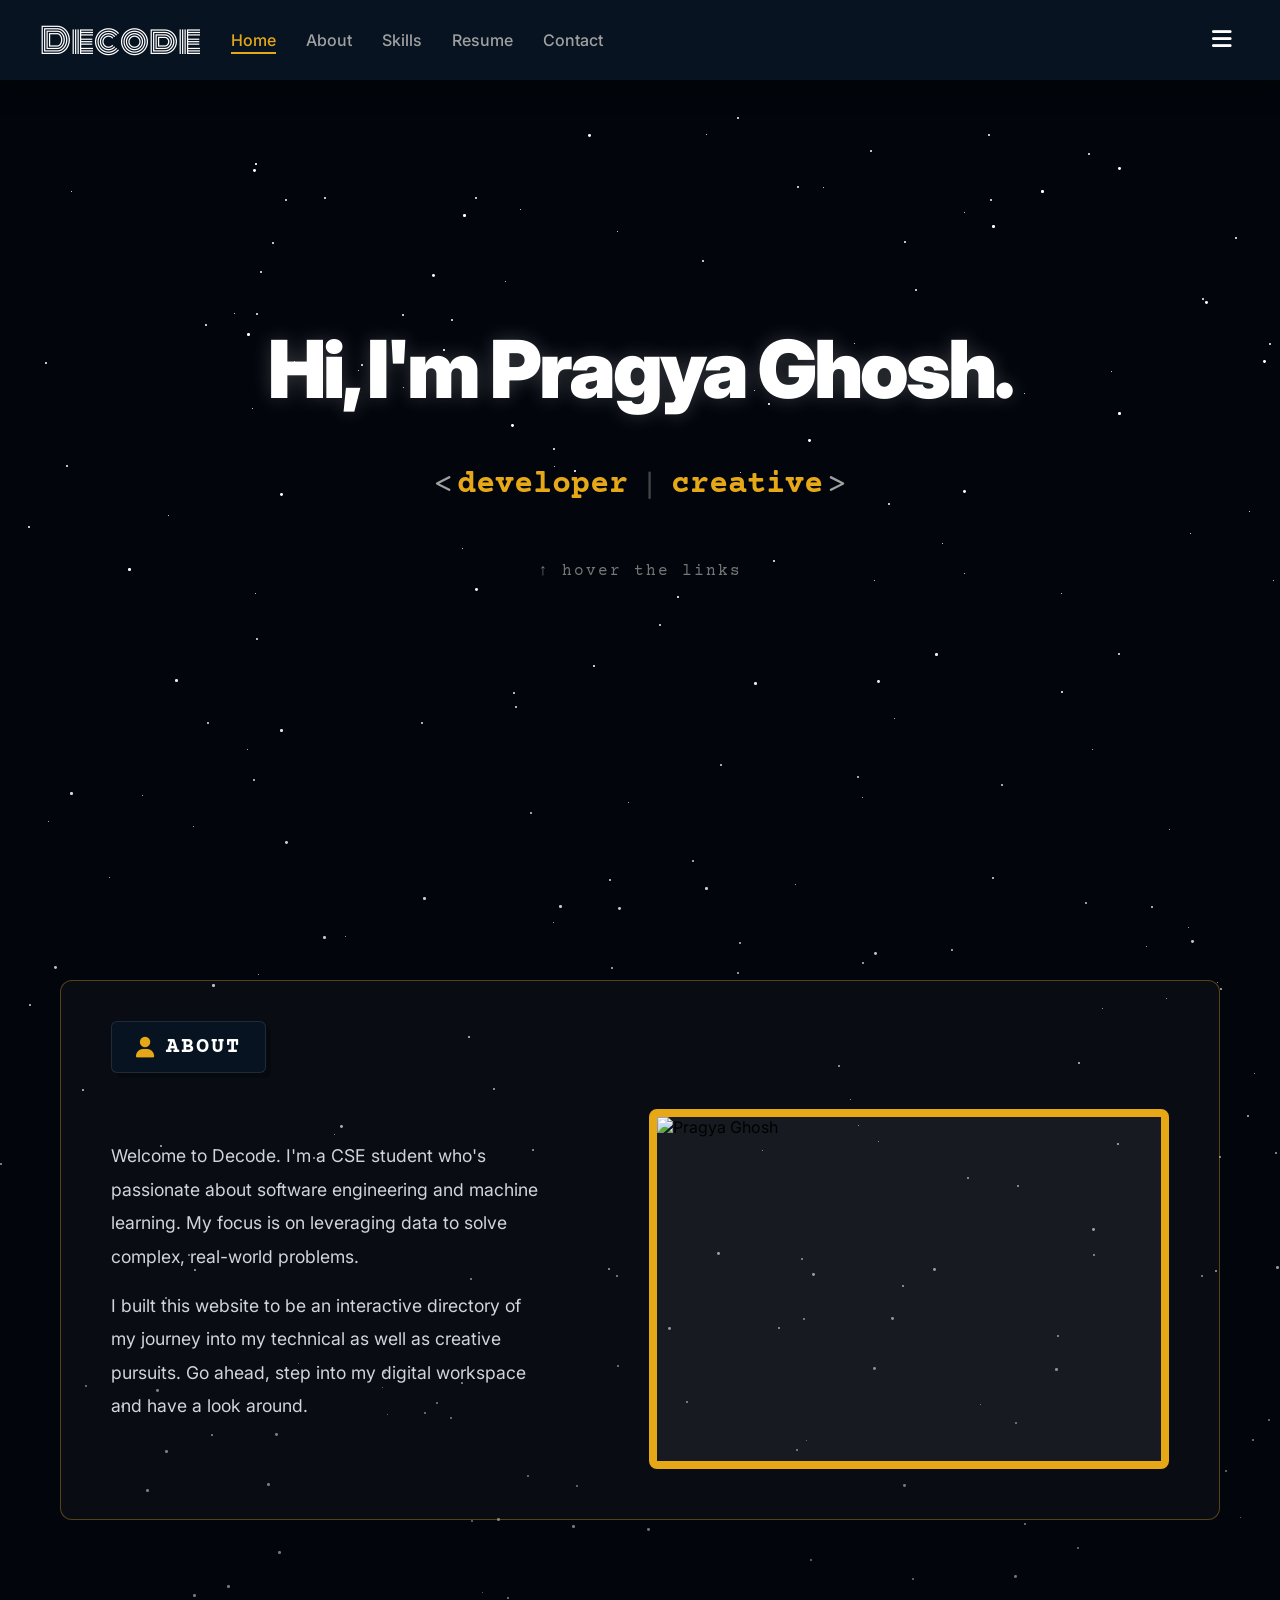
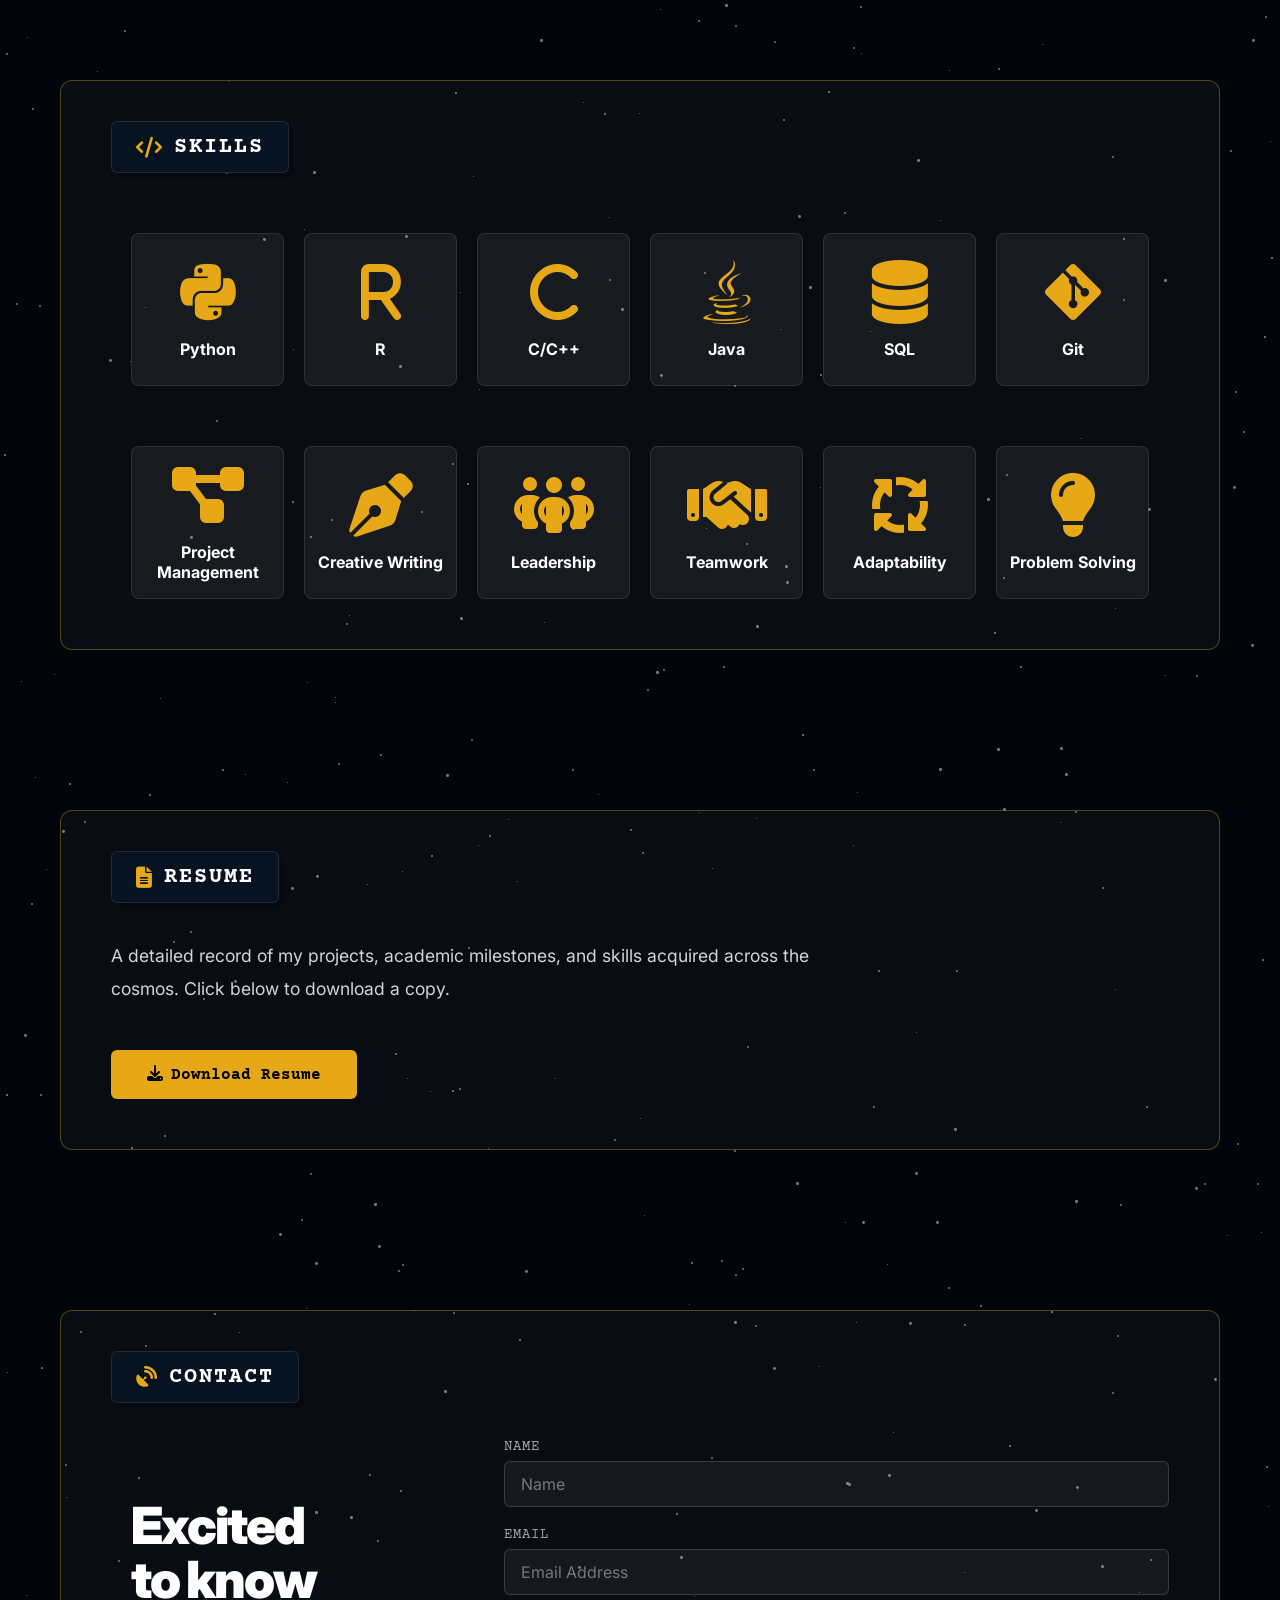
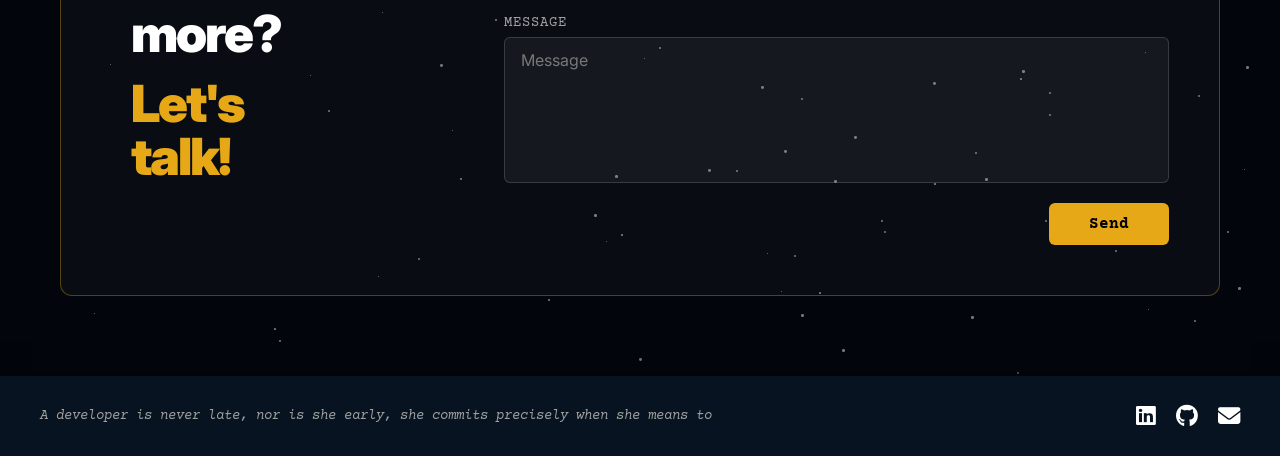
==== commit 7f2bc730: "Update bio and project description in index.html" ====
--- a/index.html
+++ b/index.html
@@ -98,8 +98,8 @@
                 <div class="section-inner about-layout">
 
                     <div class="about-text">
-                        <p>Welcome to my database. I'm a developer passionate about building seamless, out-of-this-world experiences. When you scroll through this site, you are quite literally opening up my files. Go ahead, explore what makes me tick.</p>
-                        <p>Use this section to write a brief bio about yourself, your journey into tech, and what drives you to create amazing software.</p>
+                        <p>Welcome to Decode. I'm a CSE student who's passionate about software engineering and machine learning. My focus is on leveraging data to solve complex, real-world problems.</p>
+                        <p>I built this website to be an interactive directory of my journey into my technical as well as creative pursuits. Go ahead, step into my digital workspace and have a look around.</p>
                     </div>
 
                     <div class="about-photo-frame">
@@ -182,7 +182,7 @@
                     <span>Resume</span>
                 </div>
                 <div class="section-inner">
-                    <p>A detailed record of my missions, academic milestones, and skills acquired across the cosmos. Click below to download a copy.</p>
+                    <p>A detailed record of my projects, academic milestones, and skills acquired across the cosmos. Click below to download a copy.</p>
                     <a href="assets/docs/Pragya_Ghosh_Resume.pdf" download class="resume-btn">
                         <i class="fa-solid fa-download" style="margin-right: 8px;"></i>Download Resume
                     </a>
@@ -237,4 +237,4 @@
 
     <script src="js/script.js"></script>
 </body>
-</html>+</html>
--- a/css/style.css
+++ b/css/style.css
@@ -12,20 +12,49 @@
 
 html, body {
     width: 100%;
-    background-color: #071320;
+    min-height: 100%;
+    background-color: #02060c;
     font-family: 'Inter', sans-serif;
     scroll-behavior: smooth;
     scroll-padding-top: 80px;
+    position: relative;
 }
 
 :root {
     --global-nav-bg: #071320;
     --global-nav-text: #ffffff;
     --pers-accent: #e6a817;
-    --folder-1: #0d1e33;
-    --folder-2: #132845;
-    --folder-3: #1a3459;
-    --folder-4: #22416d;
+    --void-bg: #02060c;
+}
+
+/* STARFIELD BACKGROUND */
+.starfield {
+    position: absolute;
+    top: 0;
+    left: 0;
+    right: 0;
+    bottom: 0;
+    width: 100%;
+    pointer-events: none;
+    background-color: var(--void-bg);
+    background-attachment: fixed;
+    overflow: hidden;
+}
+
+.starfield::after {
+    content: "";
+    position: absolute;
+    top: 0;
+    left: 0;
+    width: 100%;
+    height: 100%;
+    background: linear-gradient(
+        to bottom,
+        rgba(2, 6, 12, 0) 0%,
+        rgba(2, 6, 12, 0) 15%,
+        rgba(2, 6, 12, 0.55) 40%,
+        rgba(2, 6, 12, 0.55) 100%
+    );
 }
 
 /* GLOBAL NAVBAR */
@@ -141,7 +170,7 @@
     padding-bottom: 15px;
 }
 
-.sidebar-header h3 {
+.sidebar-header h2 {
     font-family: 'Courier Prime', monospace;
     color: #000;
     font-size: 1.5rem;
@@ -213,15 +242,6 @@
     display: flex;
     justify-content: center;
     align-items: center;
-    background-color: var(--global-nav-bg);
-    background-image:
-        radial-gradient(1px 1px at 25px 5px, rgba(255,255,255,0.8), rgba(255,255,255,0)),
-        radial-gradient(1px 1px at 50px 25px, rgba(255,255,255,0.8), rgba(255,255,255,0)),
-        radial-gradient(1px 1px at 125px 20px, rgba(255,255,255,0.8), rgba(255,255,255,0)),
-        radial-gradient(1.5px 1.5px at 50px 75px, rgba(255,255,255,0.8), rgba(255,255,255,0)),
-        radial-gradient(2px 2px at 15px 125px, rgba(255,255,255,0.8), rgba(255,255,255,0)),
-        radial-gradient(2.5px 2.5px at 110px 140px, rgba(255,255,255,0.8), rgba(255,255,255,0));
-    background-size: 200px 200px;
     position: relative;
     overflow: hidden;
     margin-top: 0;
@@ -231,12 +251,12 @@
     display: flex;
     flex-direction: column;
     align-items: center;
-    gap: 16px;
+    gap: 50px;
     z-index: 10;
 }
 
 .hero-title {
-    font-size: 4rem;
+    font-size: 5rem;
     font-weight: 900;
     color: #ffffff;
     letter-spacing: -3px;
@@ -248,7 +268,7 @@
 
 .hero-subtitle {
     font-family: 'Courier Prime', monospace;
-    font-size: 1.5rem;
+    font-size: 2rem;
     display: flex;
     align-items: center;
     gap: 4px;
@@ -280,7 +300,7 @@
 
 .hero-hint {
     font-family: 'Courier Prime', monospace;
-    font-size: 0.85rem;
+    font-size: 1rem;
     color: #777;
     letter-spacing: 2px;
     text-transform: lowercase;
@@ -308,41 +328,45 @@
 }
 
 .portfolio-section {
-    padding: 0 60px 80px 60px; 
-    border-top: 1px solid rgba(255,255,255,0.05);
-}
-
-#about  { background-color: var(--folder-1); }
-#skills { background-color: var(--folder-2); }
-#resume { background-color: var(--folder-3); }
-#contact { background-color: var(--folder-4); }
+    padding: 80px 60px;
+}
 
 /* SECTION HEADER TAB */
 .section-header {
-    display: inline-flex;
-    align-items: center;
-    gap: 10px;
-    background-color: rgba(255,255,255,0.06);
-    border: 1px solid rgba(255,255,255,0.12);
-    border-top: none; 
-    border-radius: 0 0 8px 0; 
-    padding: 14px 28px;
-    margin-bottom: 50px;
-    margin-left: -60px; 
+    display: flex;
+    align-items: center;
+    width: fit-content;
+    gap: 12px;
+    background-color: var(--global-nav-bg); 
+    border: 1px solid rgba(255,255,255,0.1); 
+    border-radius: 6px;
+    padding: 12px 24px;
+    margin: 0 0 36px 0;
+    box-shadow: 5px 5px 0px rgba(0,0,0,0.3); 
 }
 
 .section-header i {
     color: var(--pers-accent);
-    font-size: 1.1rem;
+    font-size: 1.3rem;
 }
 
 .section-header span {
     font-family: 'Courier Prime', monospace;
-    font-size: 1.1rem;
+    font-size: 1.4rem;
     font-weight: 700;
     color: #ffffff;
     text-transform: uppercase;
     letter-spacing: 2px;
+}
+
+/* SECTION PANEL */
+.section-panel {
+    border: 1px solid rgba(230, 168, 23, 0.35);
+    border-radius: 12px;
+    background-color: rgba(255, 255, 255, 0.03);
+    padding: 40px 50px 50px;
+    max-width: 1200px;
+    margin: 0 auto;
 }
 
 /* SECTION INNER */
@@ -359,7 +383,7 @@
     display: flex;
     align-items: center; 
     justify-content: flex-start; 
-    gap: 250px; 
+    gap: 100px; 
     width: 100%; 
 }
 
@@ -389,10 +413,6 @@
     transition: transform 0.4s ease;
 }
 
-.about-photo-frame:hover img {
-    transform: scale(1.05); 
-}
-
 /* SKILL CARDS GRID */
 .skills-grid {
     display: grid;
@@ -405,7 +425,7 @@
 
 .skills-grid.soft {
     margin-top: 60px;
-    margin-bottom: 100px;
+    margin-bottom: 0;
 }
 
 .skill-card {
@@ -628,20 +648,33 @@
         scroll-padding-top: 160px; 
     }
 
+    .hero-section {
+        padding-top: 140px; 
+        min-height: 100vh; 
+    }
+
+    .hero-content {
+        gap: 16px; 
+    }
+
     .hero-title {
-        font-size: 3.5rem;
-        letter-spacing: -1px;
-    }
+        font-size: clamp(2.5rem, 8vw, 3.5rem); 
+        letter-spacing: -2px;
+        line-height: 1.1; /* Keeps it tightly packed if it drops to two lines */
+    }
+
     .hero-subtitle { 
-        font-size: 1.1rem; 
+        font-size: clamp(1rem, 4.5vw, 1.4rem); 
+        flex-wrap: wrap; 
+        justify-content: center;
     }
 
     .portfolio-section {
-        padding: 0 24px 60px 24px;
-    }
-    
-    .section-header {
-        margin-left: -24px; /* match mobile padding */
+        padding: 50px 24px;
+    }
+
+    .section-panel {
+        padding: 24px;
     }
 
     .about-layout {
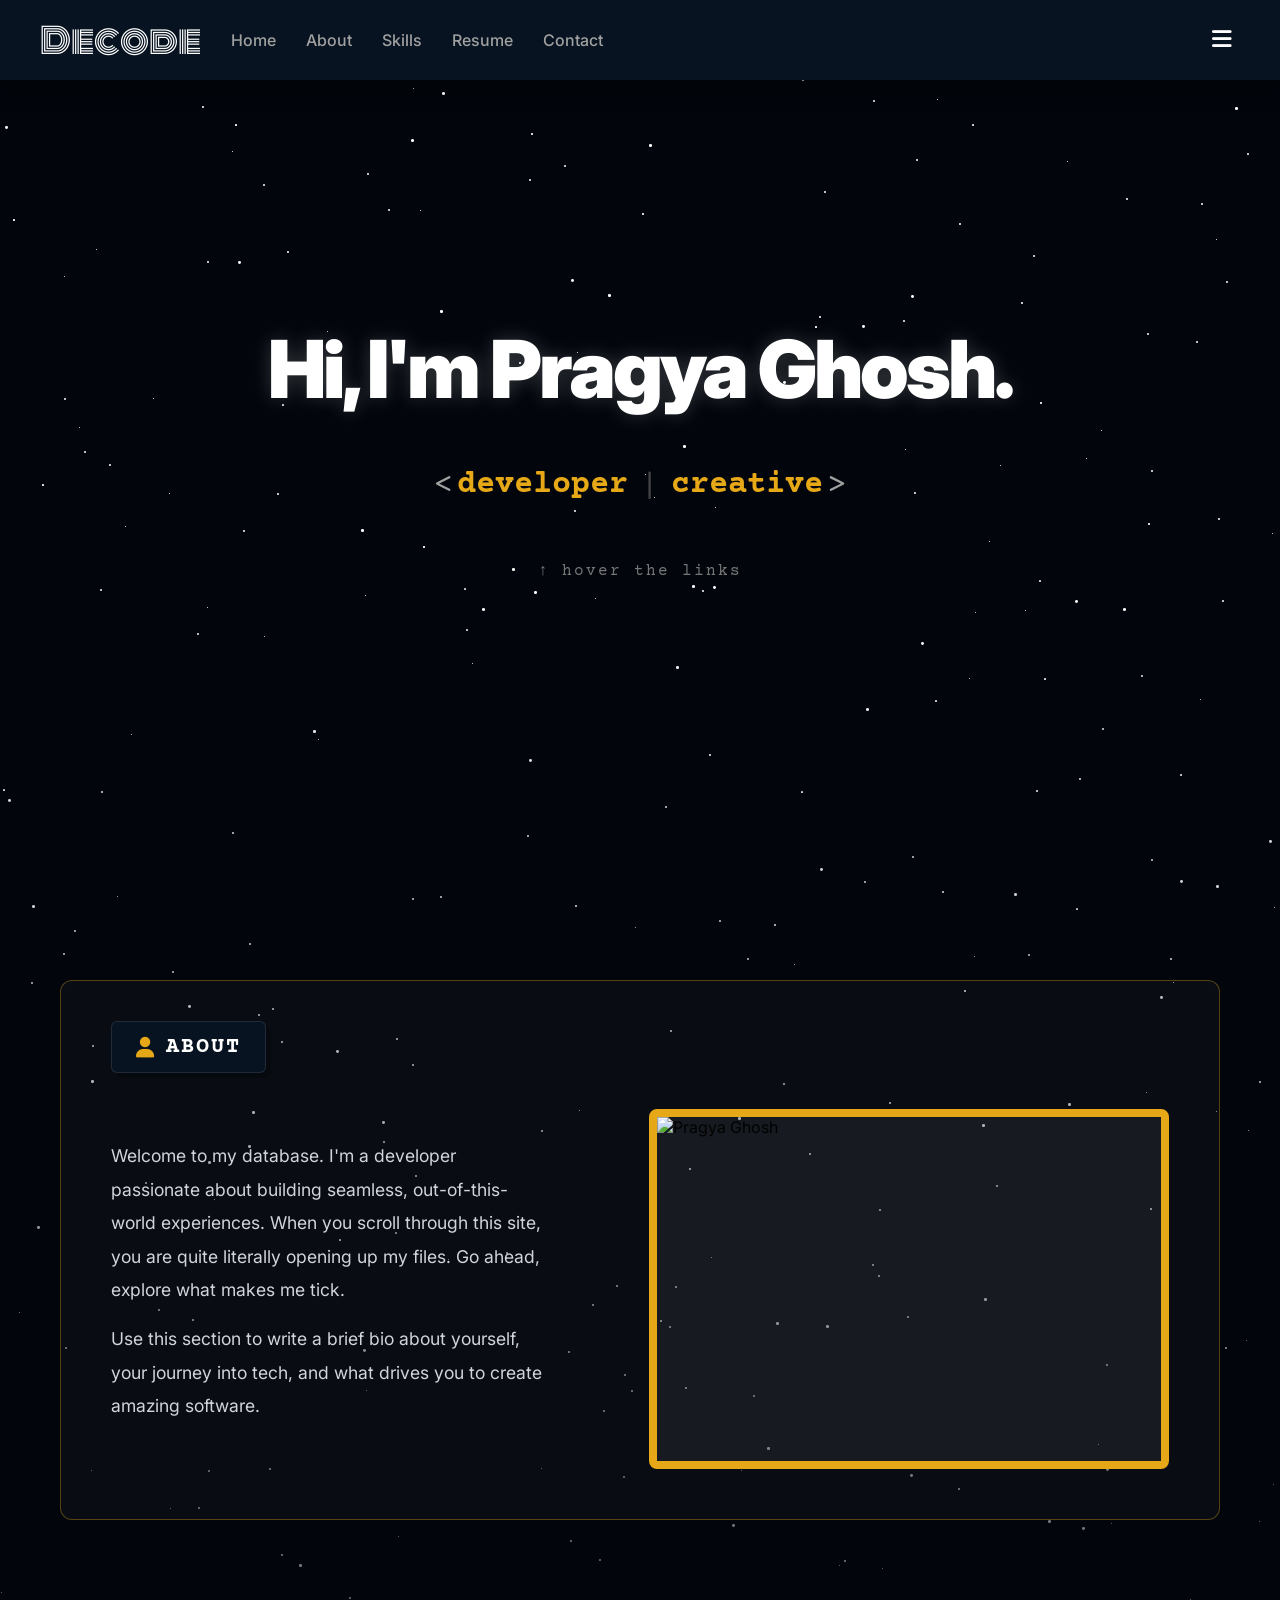
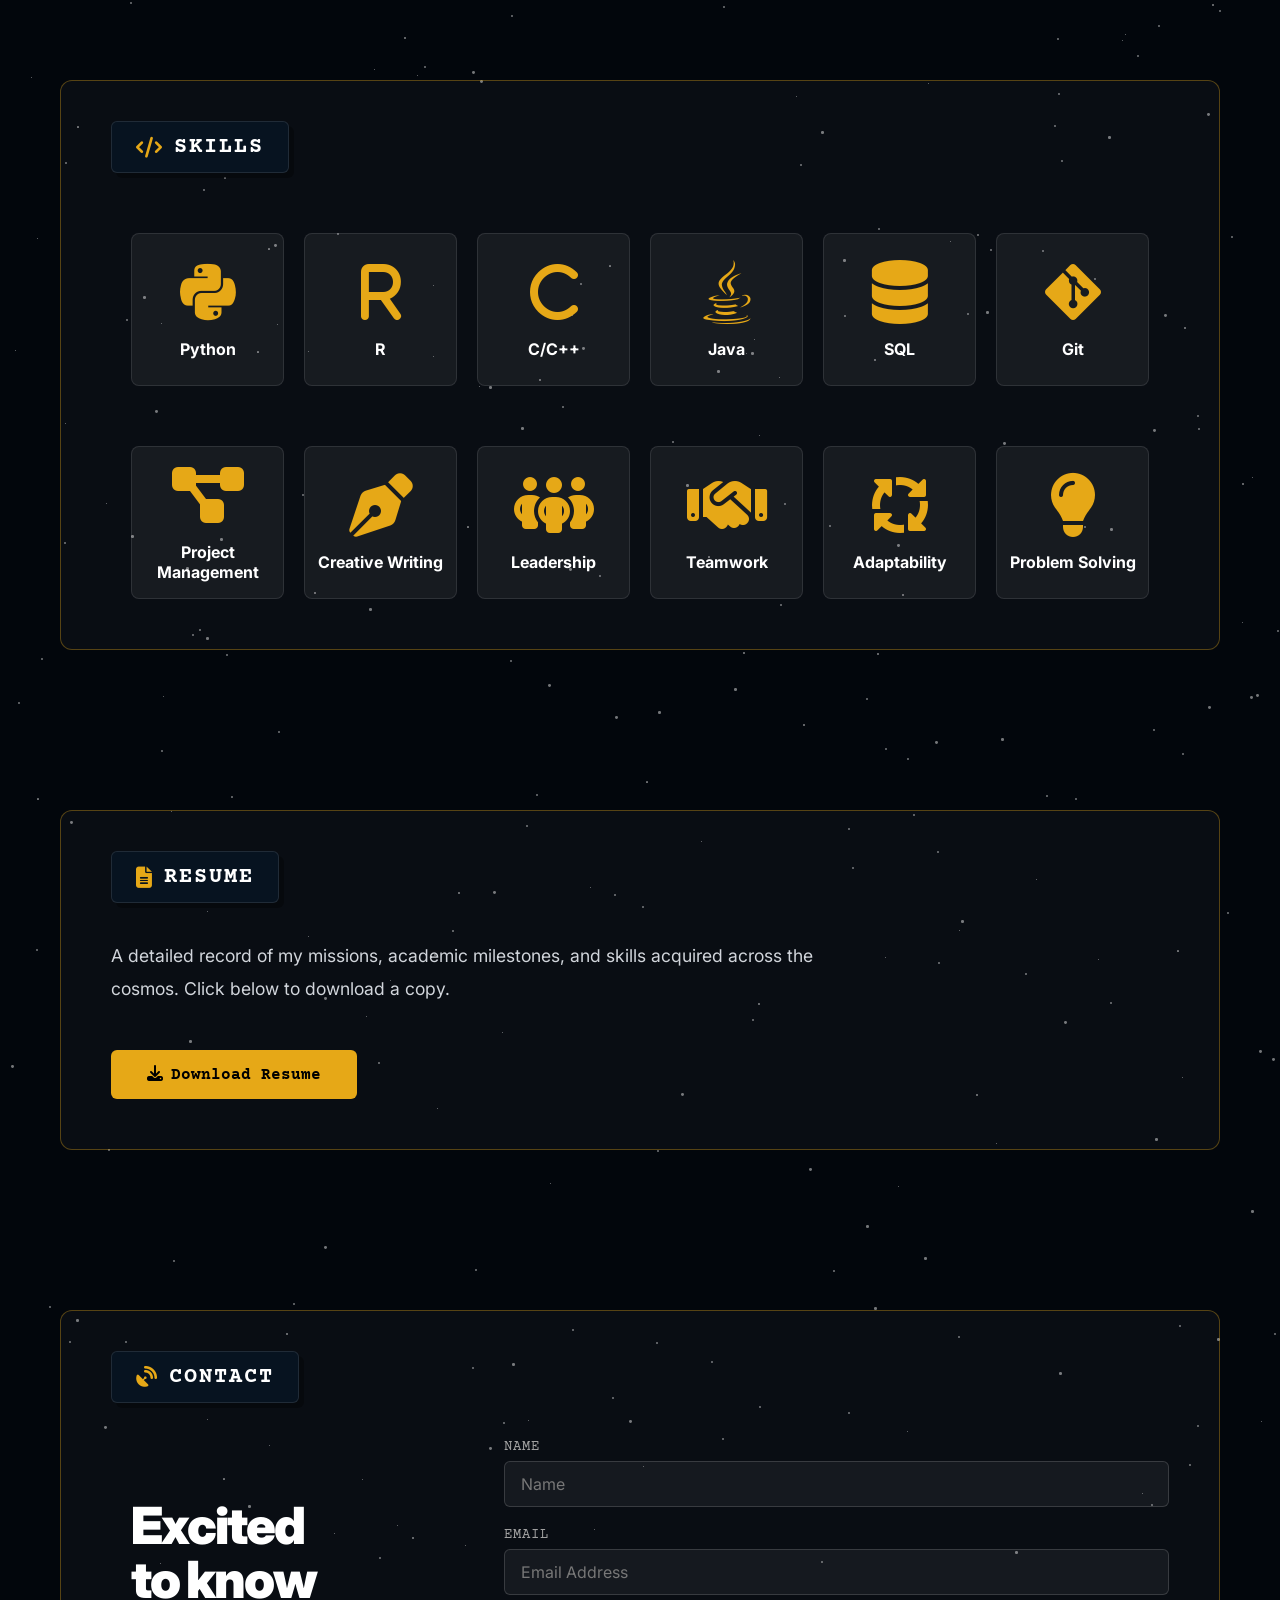
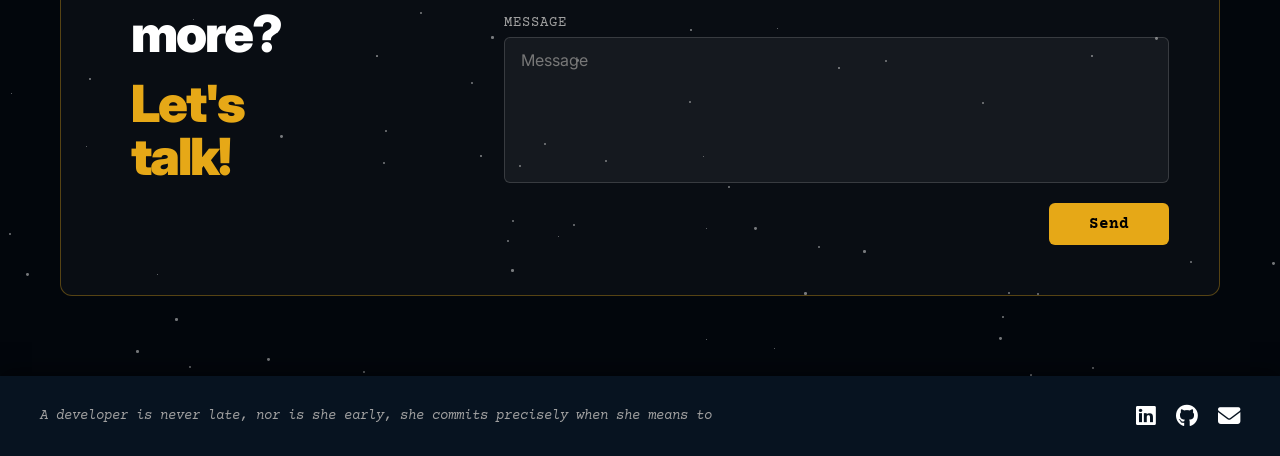
==== commit 84cd395e: "sidebar content changes" ====
--- a/index.html
+++ b/index.html
@@ -16,11 +16,11 @@
     <nav class="navbar">
         <div class="logo">Decode</div>
         <ul class="nav-links">
-            <li><a href="#home">Home</a></li>
-            <li><a href="#about">About</a></li>
-            <li><a href="#skills">Skills</a></li>
-            <li><a href="#resume">Resume</a></li>
-            <li><a href="#contact">Contact</a></li>
+            <li><a href="index.html#home">Home</a></li>
+            <li><a href="index.html#about">About</a></li>
+            <li><a href="index.html#skills">Skills</a></li>
+            <li><a href="index.html#resume">Resume</a></li>
+            <li><a href="index.html#contact">Contact</a></li>
         </ul>
         <button class="menu-btn" id="menu-btn" title="Open Directory">
             <i class="fa-solid fa-bars"></i>
@@ -39,30 +39,30 @@
         
         <ul class="sidebar-menu">
             <li>
-                <a href="#home" class="main-link">Home</a>
+                <a href="index.html#home" class="main-link">Home</a>
                 <ul class="submenu">
-                    <li><a href="#about">About</a></li>
-                    <li><a href="#skills">Skills</a></li>
-                    <li><a href="#resume">Resume</a></li>
-                    <li><a href="#contact">Contact</a></li>
+                    <li><a href="index.html#about">About</a></li>
+                    <li><a href="index.html#skills">Skills</a></li>
+                    <li><a href="index.html#resume">Resume</a></li>
+                    <li><a href="index.html#contact">Contact</a></li>
                 </ul>
             </li>
             <li>
-                <a href="#" class="main-link">Developer</a>
+                <a href="developer.html" class="main-link" target="_blank">Developer</a>
                 <ul class="submenu">
-                    <li><a href="#">Home</a></li>
-                    <li><a href="#">Projects</a></li>
-                    <li><a href="#">Blog</a></li>
-                    <li><a href="#">Discussions</a></li>
+                    <li><a href="developer.html" target="_blank">Home</a></li>
+                    <li><a href="developer.html#projects" target="_blank">Projects</a></li>
+                    <li><a href="developer.html#blog" target="_blank">Blog</a></li>
+                    <li><a href="developer.html#discussions" target="_blank">Discussions</a></li>
                 </ul>
             </li>
             <li>
-                <a href="#" class="main-link">Creative</a>
+                <a href="creative.html" class="main-link" target="_blank">Creative</a>
                 <ul class="submenu">
-                    <li><a href="#">Home</a></li>
-                    <li><a href="#">Gallery</a></li>
-                    <li><a href="#">Blog</a></li>
-                    <li><a href="#">Discussions</a></li>
+                    <li><a href="creative.html" target="_blank">Home</a></li>
+                    <li><a href="creative.html#gallery" target="_blank">Gallery</a></li>
+                    <li><a href="creative.html#blog" target="_blank">Blog</a></li>
+                    <li><a href="creative.html#discussions" target="_blank">Discussions</a></li>
                 </ul>
             </li>
         </ul>
@@ -76,9 +76,9 @@
             <h1 class="hero-title">Hi, I'm Pragya Ghosh.</h1>
             <div class="hero-subtitle">
                 <span class="bracket">&lt;</span>
-                <a href="YOUR_PROFESSIONAL_URL" target="_blank">developer</a>
+                <a href="developer.html" target="_blank">developer</a>
                 <span class="divider">|</span>
-                <a href="YOUR_PESRONAL_URL" target="_blank">creative</a>
+                <a href="creative.html" target="_blank">creative</a>
                 <span class="bracket">&gt;</span>
             </div>
             <div class="hero-hint">&#8593; hover the links</div>
@@ -98,8 +98,8 @@
                 <div class="section-inner about-layout">
 
                     <div class="about-text">
-                        <p>Welcome to Decode. I'm a CSE student who's passionate about software engineering and machine learning. My focus is on leveraging data to solve complex, real-world problems.</p>
-                        <p>I built this website to be an interactive directory of my journey into my technical as well as creative pursuits. Go ahead, step into my digital workspace and have a look around.</p>
+                        <p>Welcome to my database. I'm a developer passionate about building seamless, out-of-this-world experiences. When you scroll through this site, you are quite literally opening up my files. Go ahead, explore what makes me tick.</p>
+                        <p>Use this section to write a brief bio about yourself, your journey into tech, and what drives you to create amazing software.</p>
                     </div>
 
                     <div class="about-photo-frame">
@@ -182,7 +182,7 @@
                     <span>Resume</span>
                 </div>
                 <div class="section-inner">
-                    <p>A detailed record of my projects, academic milestones, and skills acquired across the cosmos. Click below to download a copy.</p>
+                    <p>A detailed record of my missions, academic milestones, and skills acquired across the cosmos. Click below to download a copy.</p>
                     <a href="assets/docs/Pragya_Ghosh_Resume.pdf" download class="resume-btn">
                         <i class="fa-solid fa-download" style="margin-right: 8px;"></i>Download Resume
                     </a>
@@ -237,4 +237,4 @@
 
     <script src="js/script.js"></script>
 </body>
-</html>
+</html>
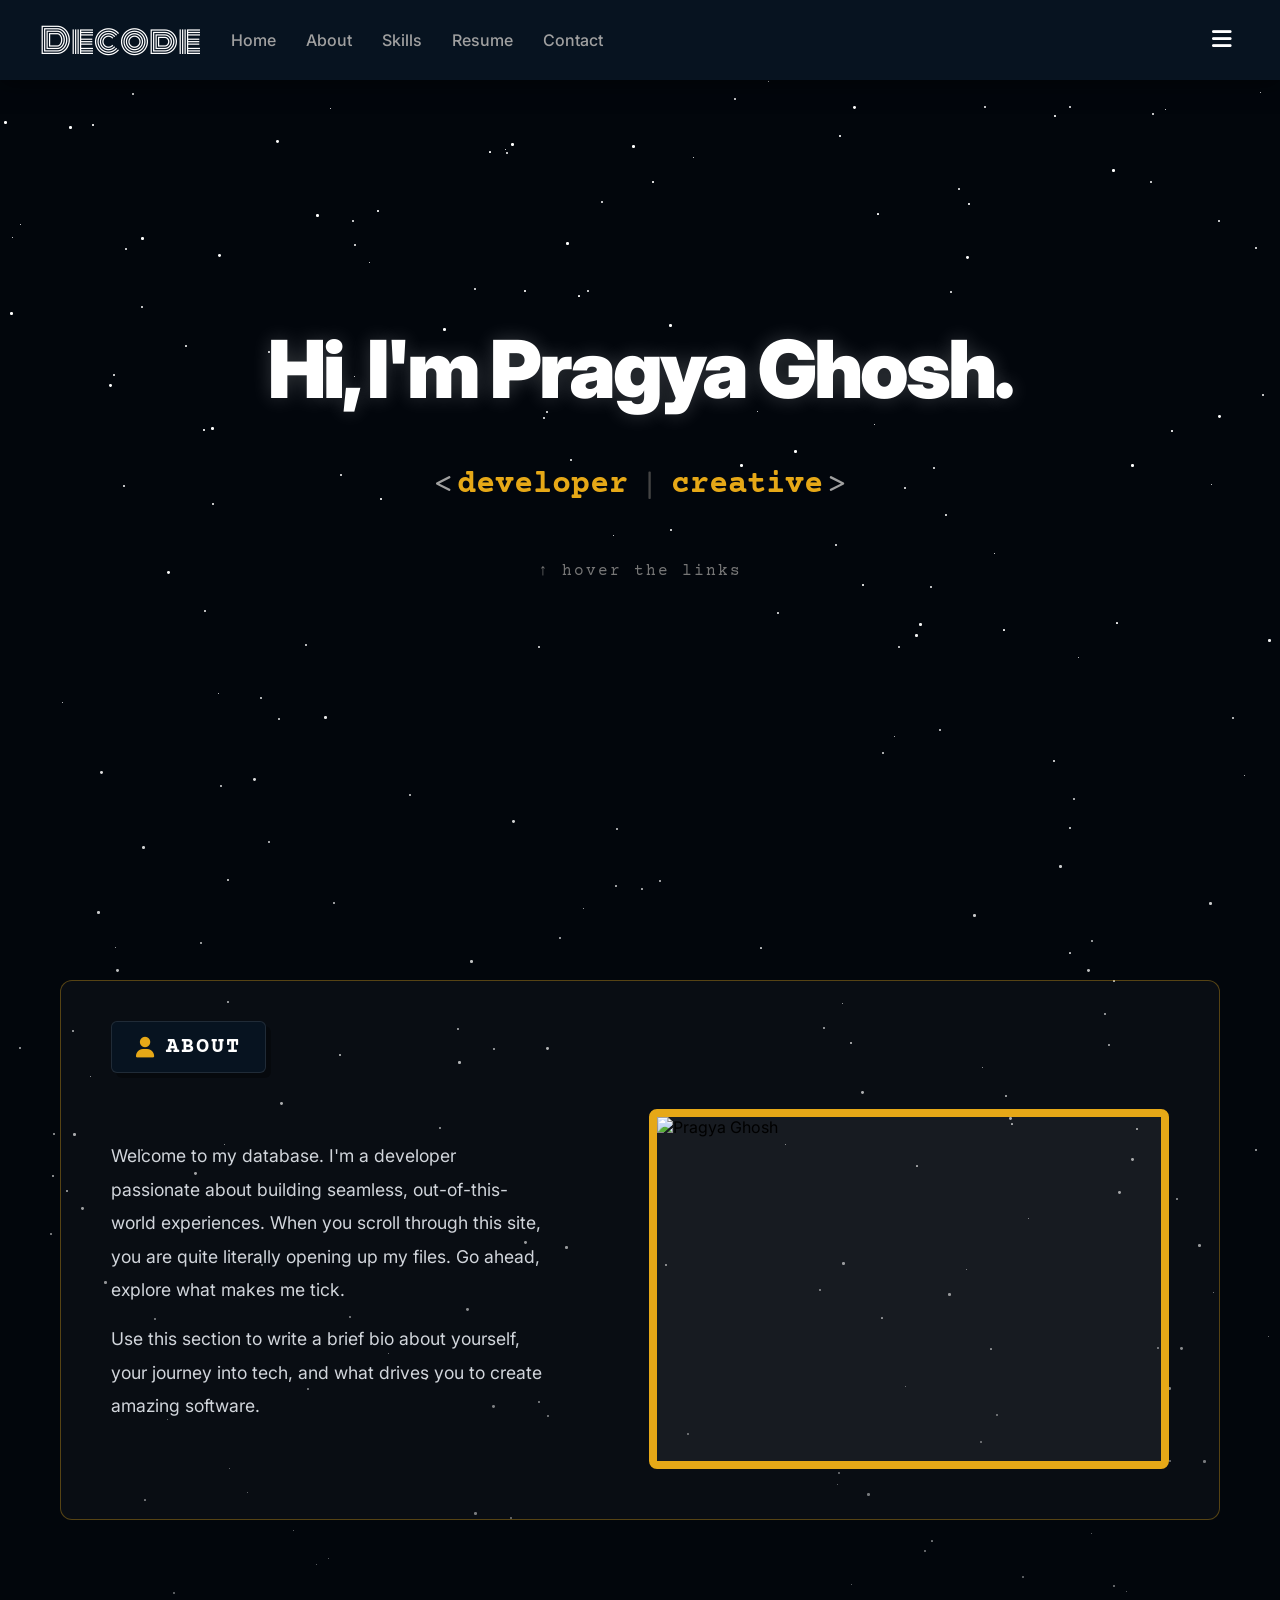
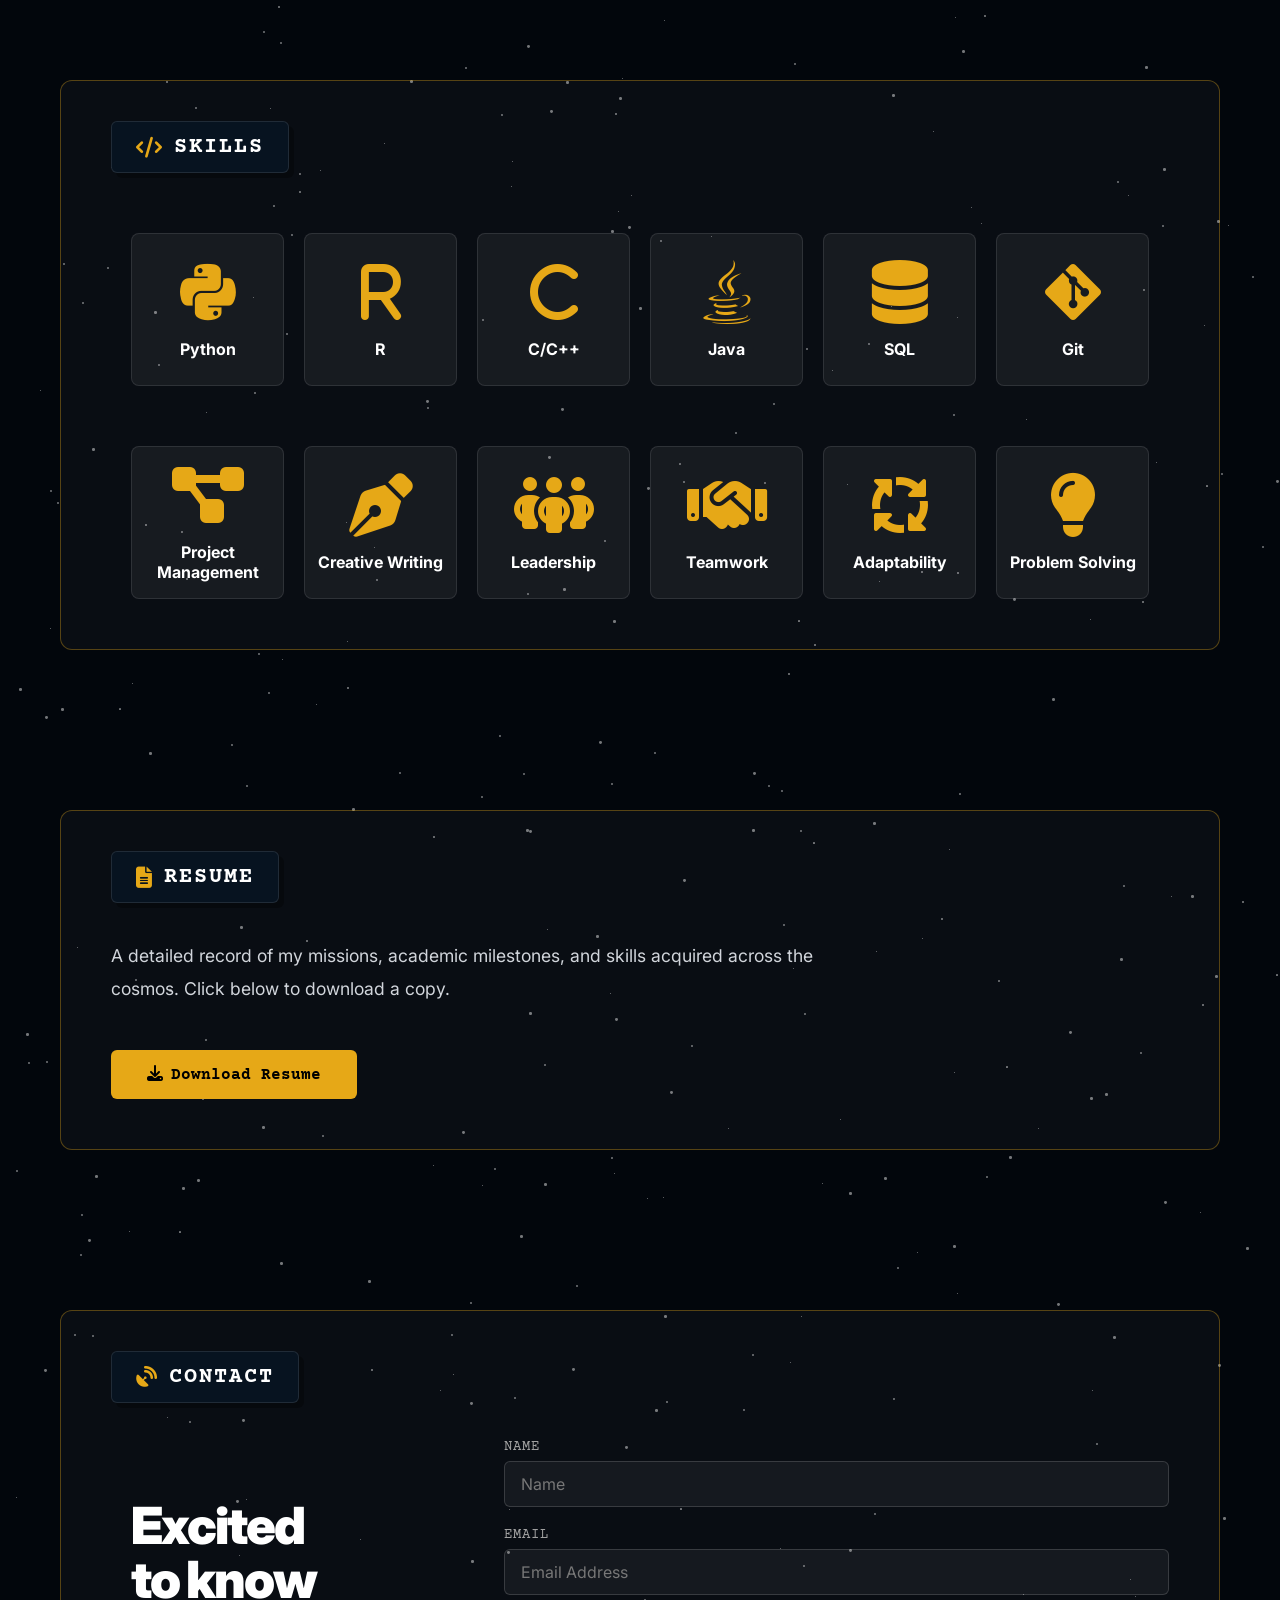
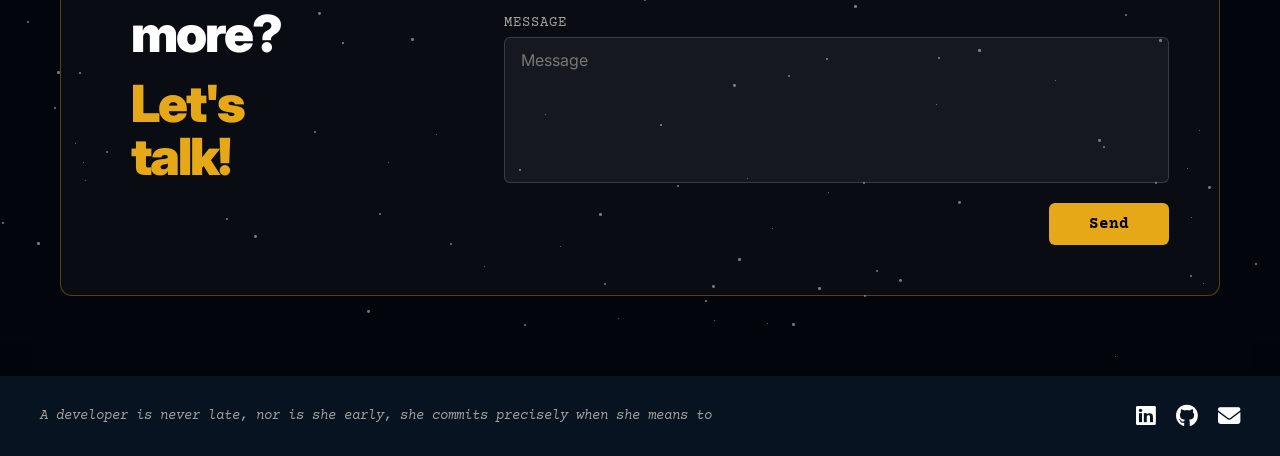
==== commit bc40bb08: "Update links and content in index.html" ====
--- a/index.html
+++ b/index.html
@@ -5,7 +5,7 @@
     <meta name="viewport" content="width=device-width, initial-scale=1.0">
     <title>Decode</title>
     <link rel="stylesheet" href="https://cdnjs.cloudflare.com/ajax/libs/font-awesome/6.4.0/css/all.min.css">
-    <link rel="stylesheet" href="css/style.css">
+    <link rel="stylesheet" href="css/global.css">
 </head>
 <body>
 
@@ -50,7 +50,6 @@
             <li>
                 <a href="developer.html" class="main-link" target="_blank">Developer</a>
                 <ul class="submenu">
-                    <li><a href="developer.html" target="_blank">Home</a></li>
                     <li><a href="developer.html#projects" target="_blank">Projects</a></li>
                     <li><a href="developer.html#blog" target="_blank">Blog</a></li>
                     <li><a href="developer.html#discussions" target="_blank">Discussions</a></li>
@@ -59,7 +58,6 @@
             <li>
                 <a href="creative.html" class="main-link" target="_blank">Creative</a>
                 <ul class="submenu">
-                    <li><a href="creative.html" target="_blank">Home</a></li>
                     <li><a href="creative.html#gallery" target="_blank">Gallery</a></li>
                     <li><a href="creative.html#blog" target="_blank">Blog</a></li>
                     <li><a href="creative.html#discussions" target="_blank">Discussions</a></li>
@@ -237,4 +235,4 @@
 
     <script src="js/script.js"></script>
 </body>
-</html>+</html>
--- a/css/global.css
+++ b/css/global.css
@@ -0,0 +1,739 @@
+/* Import Fonts */
+@import url('https://fonts.googleapis.com/css2?family=Inter:wght@400;500;700;800;900&display=swap');
+@import url('https://fonts.googleapis.com/css2?family=Monoton&display=swap');
+@import url('https://fonts.googleapis.com/css2?family=Courier+Prime:wght@400;700&display=swap');
+
+/* CSS Reset */
+* {
+    margin: 0;
+    padding: 0;
+    box-sizing: border-box;
+}
+
+html, body {
+    width: 100%;
+    min-height: 100%;
+    background-color: #02060c;
+    font-family: 'Inter', sans-serif;
+    scroll-behavior: smooth;
+    scroll-padding-top: 80px;
+    position: relative;
+}
+
+:root {
+    --global-nav-bg: #071320;
+    --global-nav-text: #ffffff;
+    --pers-accent: #e6a817;
+    --void-bg: #02060c;
+}
+
+/* STARFIELD BACKGROUND */
+.starfield {
+    position: absolute;
+    top: 0;
+    left: 0;
+    right: 0;
+    bottom: 0;
+    width: 100%;
+    pointer-events: none;
+    background-color: var(--void-bg);
+    background-attachment: fixed;
+    overflow: hidden;
+}
+
+.starfield::after {
+    content: "";
+    position: absolute;
+    top: 0;
+    left: 0;
+    width: 100%;
+    height: 100%;
+    background: linear-gradient(
+        to bottom,
+        rgba(2, 6, 12, 0) 0%,
+        rgba(2, 6, 12, 0) 15%,
+        rgba(2, 6, 12, 0.55) 40%,
+        rgba(2, 6, 12, 0.55) 100%
+    );
+}
+
+/* GLOBAL NAVBAR */
+.navbar {
+    display: flex;
+    justify-content: flex-start;
+    gap: 30px;
+    align-items: center;
+    background-color: var(--global-nav-bg);
+    padding: 0 40px;
+    height: 80px;
+    position: fixed;
+    top: 0;
+    width: 100%;
+    z-index: 1000;
+    box-shadow: 0 4px 20px rgba(0, 0, 0, 0.5);
+}
+
+.navbar .logo {
+    font-family: 'Monoton', sans-serif;
+    color: var(--global-nav-text);
+    font-size: 2.2rem;
+    font-weight: normal;
+}
+
+.nav-links {
+    display: flex;
+    list-style: none;
+    gap: 30px;
+    margin: 0;
+    padding: 0;
+}
+
+.nav-links a {
+    color: #a0a0a0;
+    text-decoration: none;
+    font-size: 1rem;
+    font-weight: 500;
+    transition: color 0.3s ease;
+}
+
+.nav-links a:hover {
+    color: var(--pers-accent);
+}
+
+.nav-links a.active {
+    color: var(--pers-accent);
+    border-bottom: 2px solid var(--pers-accent);
+    padding-bottom: 2px;
+}
+
+.menu-btn {
+    margin-left: auto;
+    background: none;
+    border: none;
+    color: #ffffff;
+    font-size: 1.4rem;
+    cursor: pointer;
+    padding: 8px;
+    transition: transform 0.3s ease, color 0.3s ease;
+}
+
+.menu-btn:hover {
+    color: var(--pers-accent);
+}
+
+/* SIDEBAR & OVERLAY */
+.sidebar-overlay {
+    position: fixed;
+    top: 0;
+    left: 0;
+    width: 100%;
+    height: 100%;
+    background: rgba(0, 0, 0, 0.7);
+    z-index: 1500;
+    opacity: 0;
+    visibility: hidden;
+    transition: all 0.3s ease;
+    backdrop-filter: blur(3px); 
+}
+
+.sidebar-overlay.active {
+    opacity: 1;
+    visibility: visible;
+}
+
+.sidebar {
+    position: fixed;
+    top: 0;           
+    right: -550px;
+    width: 480px;
+    height: 100vh;   
+    background-color: var(--pers-accent); 
+    z-index: 2000;
+    padding: 60px 50px;
+    box-shadow: -10px 0 30px rgba(0, 0, 0, 0.8);
+    transition: right 0.4s cubic-bezier(0.77, 0, 0.175, 1); 
+    display: flex;
+    flex-direction: column;
+    gap: 40px;
+    overflow-y: auto;  
+}
+
+.sidebar.active {
+    right: 0; /* Slides into view */
+}
+
+.sidebar-header {
+    display: flex;
+    justify-content: space-between;
+    align-items: center;
+    border-bottom: 4px solid #000; 
+    padding-bottom: 15px;
+}
+
+.sidebar-header h2 {
+    font-family: 'Courier Prime', monospace;
+    color: #000;
+    font-size: 1.5rem;
+    font-weight: 700;
+    text-transform: uppercase;
+    letter-spacing: 2px;
+}
+
+#close-btn {
+    font-size: 2rem;
+    color: #000;
+    cursor: pointer;
+    transition: transform 0.2s ease;
+}
+
+#close-btn:hover {
+    transform: scale(1.2);
+}
+
+.sidebar-menu {
+    list-style: none;
+    display: flex;
+    flex-direction: column;
+    gap: 30px;
+}
+
+.main-link {
+    font-size: 1.8rem;
+    font-weight: 900;
+    color: #000;
+    text-decoration: none;
+    display: block;
+    margin-bottom: 12px;
+    text-transform: uppercase;
+    letter-spacing: -1px;
+    transition: color 0.3s ease;
+}
+
+.main-link:hover {
+    color: #ffffff;
+}
+
+.submenu {
+    list-style: none;
+    display: flex;
+    flex-direction: column;
+    gap: 12px;
+    padding-bottom: 20px;
+    padding-left: 20px;
+    border-left: 3px solid rgba(0, 0, 0, 0.2);
+}
+
+.submenu a {
+    color: #222;
+    text-decoration: none;
+    font-size: 1.1rem;
+    font-weight: 700;
+    transition: color 0.3s ease, padding-left 0.3s ease;
+}
+
+.submenu a:hover {
+    color: #ffffff;
+    padding-left: 5px; 
+}
+
+/* HERO SECTION */
+.hero-section {
+    height: 100vh;
+    display: flex;
+    justify-content: center;
+    align-items: center;
+    position: relative;
+    overflow: hidden;
+    margin-top: 0;
+}
+
+.hero-content {
+    display: flex;
+    flex-direction: column;
+    align-items: center;
+    gap: 50px;
+    z-index: 10;
+}
+
+.hero-title {
+    font-size: 5rem;
+    font-weight: 900;
+    color: #ffffff;
+    letter-spacing: -3px;
+    text-align: center;
+    text-shadow: 0 0 20px rgba(255, 255, 255, 0.2);
+    padding: 0 20px;
+    margin-bottom: 0;
+}
+
+.hero-subtitle {
+    font-family: 'Courier Prime', monospace;
+    font-size: 2rem;
+    display: flex;
+    align-items: center;
+    gap: 4px;
+    z-index: 10;
+    color: #a0a0a0;
+}
+
+.hero-subtitle .bracket { 
+    color: #a0a0a0; 
+}
+
+.hero-subtitle .divider {
+    color: #444;
+    margin: 0 8px;
+}
+
+.hero-subtitle a {
+    color: var(--pers-accent);
+    text-decoration: none;
+    font-weight: 700;
+    border-bottom: 1px solid transparent;
+    transition: color 0.3s ease, border-bottom-color 0.3s ease;
+}
+
+.hero-subtitle a:hover {
+    color: #ffffff;
+    border-bottom-color: var(--pers-accent);
+}
+
+.hero-hint {
+    font-family: 'Courier Prime', monospace;
+    font-size: 1rem;
+    color: #777;
+    letter-spacing: 2px;
+    text-transform: lowercase;
+    margin-top: 8px;
+}
+
+/* SPARKLE STARS */
+.star {
+    position: absolute;
+    background-color: #ffffff;
+    border-radius: 50%;
+    animation: twinkle linear infinite;
+}
+
+@keyframes twinkle {
+    0% { opacity: 0.1; transform: scale(0.5); }
+    50% { opacity: 1; transform: scale(1.2); box-shadow: 0 0 10px #fff, 0 0 20px var(--pers-accent); }
+    100% { opacity: 0.1; transform: scale(0.5); }
+}
+
+/* PORTFOLIO SECTIONS */
+.portfolio-content {
+    position: relative;
+    z-index: 100;
+}
+
+.portfolio-section {
+    padding: 80px 60px;
+}
+
+/* SECTION HEADER TAB */
+.section-header {
+    display: flex;
+    align-items: center;
+    width: fit-content;
+    gap: 12px;
+    background-color: var(--global-nav-bg); 
+    border: 1px solid rgba(255,255,255,0.1); 
+    border-radius: 6px;
+    padding: 12px 24px;
+    margin: 0 0 36px 0;
+    box-shadow: 5px 5px 0px rgba(0,0,0,0.3); 
+}
+
+.section-header i {
+    color: var(--pers-accent);
+    font-size: 1.3rem;
+}
+
+.section-header span {
+    font-family: 'Courier Prime', monospace;
+    font-size: 1.4rem;
+    font-weight: 700;
+    color: #ffffff;
+    text-transform: uppercase;
+    letter-spacing: 2px;
+}
+
+/* SECTION PANEL */
+.section-panel {
+    border: 1px solid rgba(230, 168, 23, 0.35);
+    border-radius: 12px;
+    background-color: rgba(255, 255, 255, 0.03);
+    padding: 40px 50px 50px;
+    max-width: 1200px;
+    margin: 0 auto;
+}
+
+/* SECTION INNER */
+.section-inner p {
+    font-size: 1.1rem;
+    line-height: 1.9;
+    max-width: 750px;
+    color: #d1d5db;
+    margin-bottom: 16px;
+}
+
+/* ABOUT LAYOUT & PHOTO FRAME */
+.about-layout {
+    display: flex;
+    align-items: center; 
+    justify-content: flex-start; 
+    gap: 100px; 
+    width: 100%; 
+}
+
+.about-text {
+    flex: 1; 
+}
+
+.about-text p {
+    max-width: none; 
+}
+
+.about-photo-frame {
+    flex-shrink: 0; 
+    width: 520px; 
+    height: 360px; 
+    border: 8px solid var(--pers-accent); 
+    border-radius: 8px; 
+    overflow: hidden; 
+    background-color: rgba(255,255,255,0.06); 
+}
+
+.about-photo-frame img {
+    width: 100%;
+    height: 100%;
+    object-fit: cover; 
+    display: block;
+    transition: transform 0.4s ease;
+}
+
+/* SKILL CARDS GRID */
+.skills-grid {
+    display: grid;
+    grid-template-columns: repeat(6, minmax(0, 1fr)); /* Forces 6 columns in one row */
+    gap: 20px; 
+    margin: 60px auto; 
+    max-width: 1100px; 
+    padding: 0 20px; 
+}
+
+.skills-grid.soft {
+    margin-top: 60px;
+    margin-bottom: 0;
+}
+
+.skill-card {
+    background-color: rgba(255,255,255,0.06);
+    border: 1px solid rgba(255,255,255,0.1);
+    border-radius: 8px; 
+    aspect-ratio: 1 / 1; 
+    display: flex;
+    flex-direction: column;
+    justify-content: center; 
+    align-items: center;
+    gap: 16px;
+    padding: 10px; 
+    transition: background-color 0.3s ease, border-color 0.3s ease, transform 0.2s ease;
+    cursor: default;
+}
+
+.skill-card span {
+    font-size: clamp(0.8rem, 2vw, 1rem);
+    font-weight: 700; 
+    color: #ffffff; 
+    text-align: center;
+    line-height: 1.2;
+    word-break: break-word;
+}
+
+.skill-card i {
+    font-size: clamp(2.5rem, 6vw, 4rem); 
+    color: var(--pers-accent);
+}
+
+/* RESUME BUTTON */
+.resume-btn {
+    display: inline-block;
+    background-color: var(--pers-accent);
+    color: #000;
+    text-decoration: none;
+    padding: 15px 36px;
+    font-weight: bold;
+    border-radius: 6px;
+    margin-top: 28px;
+    font-family: 'Courier Prime', monospace;
+    font-size: 1rem;
+    transition: background-color 0.3s ease, transform 0.2s ease;
+}
+
+.resume-btn:hover {
+    background-color: #ffffff;
+    transform: translateY(-2px);
+}
+
+/* CONTACT LAYOUT */
+.contact-layout {
+    display: grid;
+    grid-template-columns: 1fr 2fr;
+    gap: 60px;
+    align-items: center;
+}
+ 
+.contact-left {
+    display: flex;
+    flex-direction: column;
+    gap: 0;
+    padding-left: 20px;
+}
+
+.contact-big {
+    font-size: clamp(2.5rem, 4vw, 4.5rem);
+    font-weight: 900;
+    color: #ffffff;
+    line-height: 1.05;
+    letter-spacing: -2px;
+}
+
+.contact-big--accent {
+    color: var(--pers-accent);
+    margin-top: 16px;
+    padding-left: 0;
+}
+ 
+/* CONTACT FORM */
+.contact-form {
+    display: flex;
+    flex-direction: column;
+    gap: 20px;
+}
+ 
+.form-group {
+    display: flex;
+    flex-direction: column;
+    gap: 6px;
+}
+ 
+.form-group label {
+    font-family: 'Courier Prime', monospace;
+    font-size: 0.85rem;
+    color: #a0a0a0;
+    letter-spacing: 1px;
+    text-transform: uppercase;
+}
+ 
+.form-group input,
+.form-group textarea {
+    background-color: rgba(255,255,255,0.05);
+    border: 1px solid rgba(255,255,255,0.15);
+    border-radius: 6px;
+    padding: 12px 16px;
+    color: #ffffff;
+    font-family: 'Inter', sans-serif;
+    font-size: 1rem;
+    outline: none;
+    transition: border-color 0.3s ease, background-color 0.3s ease;
+    resize: none;
+}
+ 
+.form-group input::placeholder,
+.form-group textarea::placeholder {
+    color: #777;
+}
+ 
+.form-group input:focus,
+.form-group textarea:focus {
+    border-color: var(--pers-accent);
+    background-color: rgba(230, 168, 23, 0.05);
+}
+ 
+.contact-form .contact-btn {
+    align-self: flex-end;
+    margin-top: 0;
+    padding: 12px 40px;
+    cursor: pointer;
+    border: none;
+    font-size: 1rem;
+    background-color: var(--pers-accent);
+    color: #000;
+    font-weight: bold;
+    border-radius: 6px;
+    font-family: 'Courier Prime', monospace;
+    transition: background-color 0.3s ease, transform 0.2s ease;
+    display: inline-block;
+    text-decoration: none;
+}
+
+.contact-form .contact-btn:hover {
+    background-color: #ffffff;
+    transform: translateY(-2px);
+}
+
+/* FOOTER */
+.site-footer {
+    background-color: var(--global-nav-bg);
+    display: flex;
+    justify-content: space-between;
+    align-items: center;
+    padding: 0 40px;
+    height: 80px;
+    z-index: 200;
+    position: relative;
+    box-shadow: 0 -4px 20px rgba(0, 0, 0, 0.5);
+}
+
+.footer-quote {
+    font-family: 'Courier Prime', monospace;
+    font-size: 0.9rem;
+    color: #a0a0a0;
+    font-style: italic;
+    max-width: 60%;
+}
+
+.footer-icons {
+    display: flex;
+    gap: 20px;
+    align-items: center;
+}
+
+.footer-icons a {
+    color: #ffffff;
+    font-size: 1.4rem;
+    text-decoration: none;
+    transition: transform 0.3s ease, color 0.3s ease;
+}
+
+.footer-icons a:hover {
+    color: var(--pers-accent);
+    transform: translateY(-3px);
+}
+
+/* MOBILE */
+@media (max-width: 850px) {
+    .navbar {
+        height: auto;
+        padding: 15px 24px;
+        flex-direction: row; /* Keeps logo and button on the same line */
+        flex-wrap: wrap; 
+        justify-content: space-between; 
+        gap: 15px 0; 
+    }
+
+    .menu-btn { 
+        margin-left: 0; 
+        order: 2;
+    }
+
+    .nav-links {
+        width: 100%; /* Forces the links to drop down */
+        order: 3; 
+        justify-content: left; 
+        flex-wrap: wrap; 
+        gap: 15px; 
+    }
+
+    .sidebar {
+        width: 320px;
+        height: 100vh;    
+        padding: 40px 30px;
+    }
+
+
+    html { 
+        scroll-padding-top: 160px; 
+    }
+
+    .hero-section {
+        padding-top: 140px; 
+        min-height: 100vh; 
+    }
+
+    .hero-content {
+        gap: 16px; 
+    }
+
+    .hero-title {
+        font-size: clamp(2.5rem, 8vw, 3.5rem); 
+        letter-spacing: -2px;
+        line-height: 1.1; /* Keeps it tightly packed if it drops to two lines */
+    }
+
+    .hero-subtitle { 
+        font-size: clamp(1rem, 4.5vw, 1.4rem); 
+        flex-wrap: wrap; 
+        justify-content: center;
+    }
+
+    .portfolio-section {
+        padding: 50px 24px;
+    }
+
+    .section-panel {
+        padding: 24px;
+    }
+
+    .about-layout {
+        flex-direction: column-reverse; 
+        gap: 40px;
+        text-align: center; 
+    }
+    
+    .about-photo-frame {
+        width: 250px; 
+        height: 250px;
+    }
+
+    .skills-grid {
+        grid-template-columns: repeat(3, minmax(0, 1fr)); /* 3 columns for tablet */
+        gap: 16px;
+        margin-top: 30px;
+        padding: 0 20px;
+    }
+    
+    .skills-grid.soft {
+        margin-top: 30px;
+        margin-bottom: 0;
+    }
+
+    .contact-layout {
+        display: flex; 
+        flex-direction: column; 
+        gap: 40px;
+    }
+    
+    .contact-left {
+        padding-left: 0;
+        text-align: center; 
+    }
+
+    .contact-big {
+        font-size: 2.8rem;
+    }
+
+    .contact-big--accent {
+        padding-left: 0; 
+        margin-top: 10px;
+    }
+
+    .site-footer {
+        flex-direction: column;
+        height: auto;
+        padding: 20px;
+        gap: 12px;
+        text-align: center;
+    }
+    .footer-quote { 
+        max-width: 100%; 
+    }
+}
+
+@media (max-width: 480px) {
+    .skills-grid {
+        grid-template-columns: repeat(2, minmax(0, 1fr)); /* 2 columns for phones */
+    }
+}
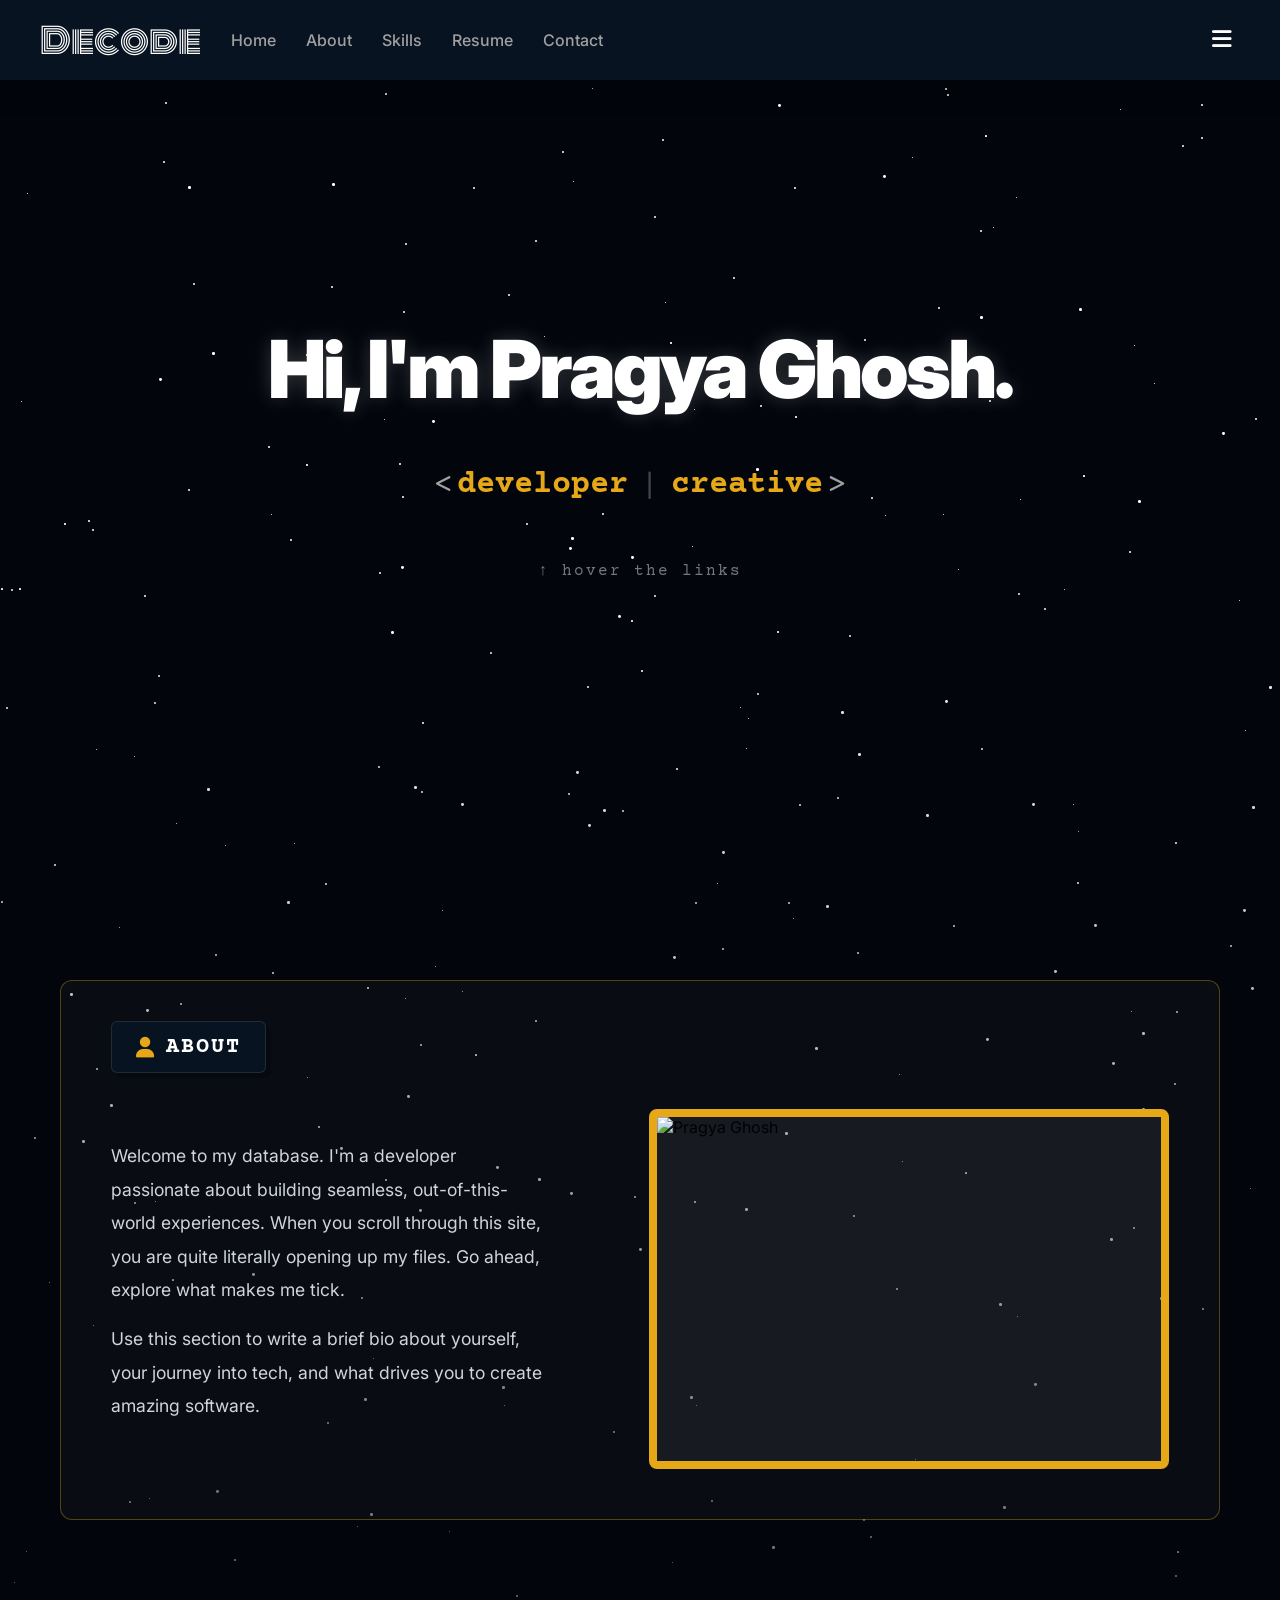
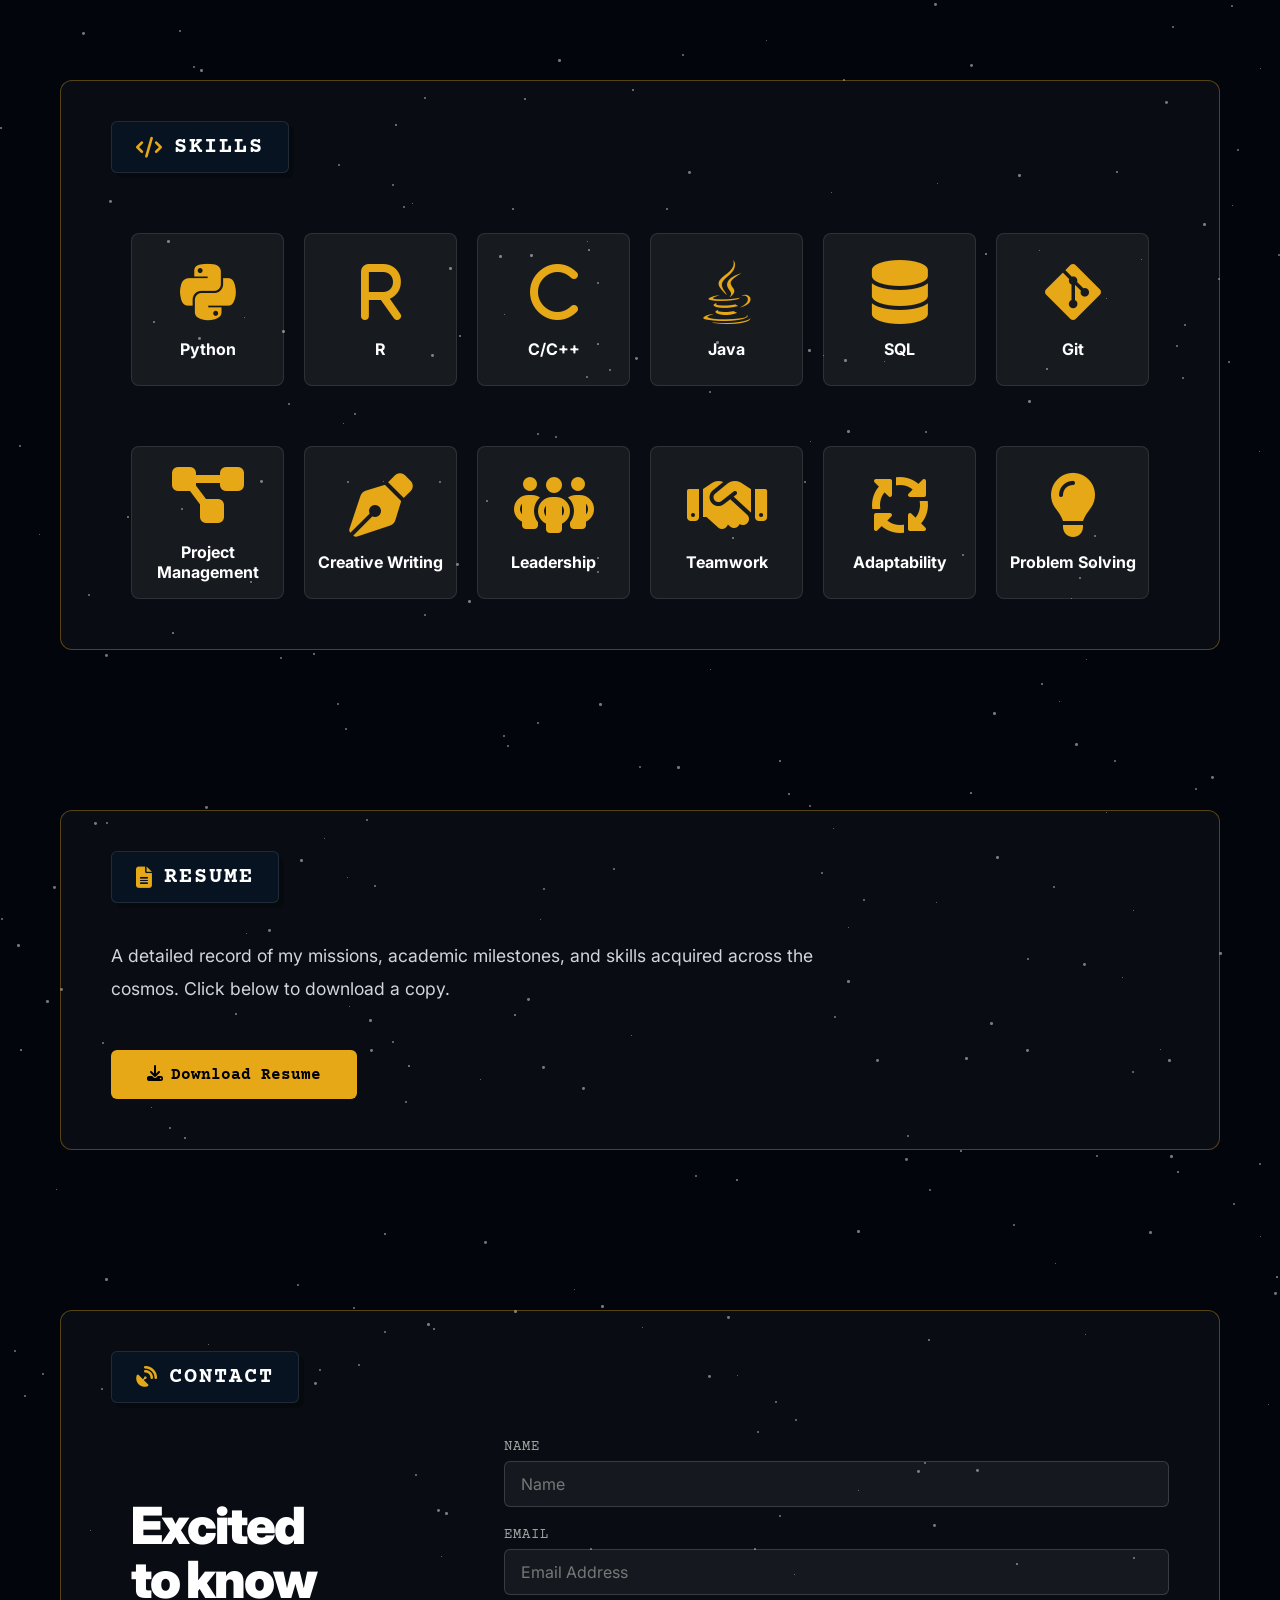
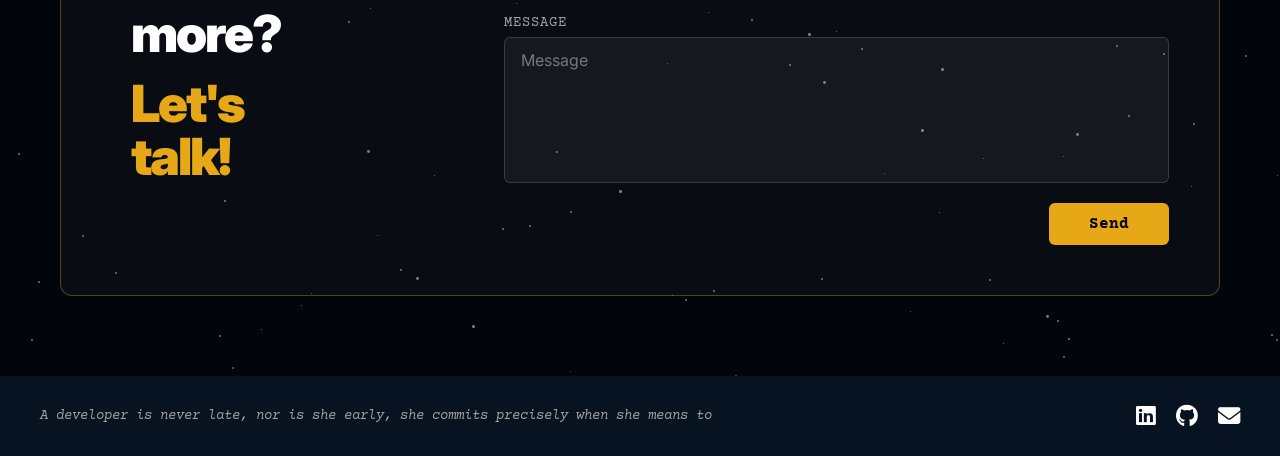
==== commit b6452674: "developer home page added" ====
--- a/index.html
+++ b/index.html
@@ -235,4 +235,4 @@
 
     <script src="js/script.js"></script>
 </body>
-</html>
+</html>
--- a/css/global.css
+++ b/css/global.css
@@ -12,12 +12,22 @@
 
 html, body {
     width: 100%;
-    min-height: 100%;
+    min-height: 100vh;
     background-color: #02060c;
     font-family: 'Inter', sans-serif;
     scroll-behavior: smooth;
     scroll-padding-top: 80px;
     position: relative;
+    display: flex;
+    flex-direction: column;
+}
+
+html {
+    overflow-x: clip;
+}
+
+body {
+    overflow-x: hidden;
 }
 
 :root {
@@ -585,6 +595,7 @@
     z-index: 200;
     position: relative;
     box-shadow: 0 -4px 20px rgba(0, 0, 0, 0.5);
+    margin-top: auto;
 }
 
 .footer-quote {
@@ -593,6 +604,10 @@
     color: #a0a0a0;
     font-style: italic;
     max-width: 60%;
+}
+
+.footer-quote:hover {
+    color: var(--pers-accent);
 }
 
 .footer-icons {
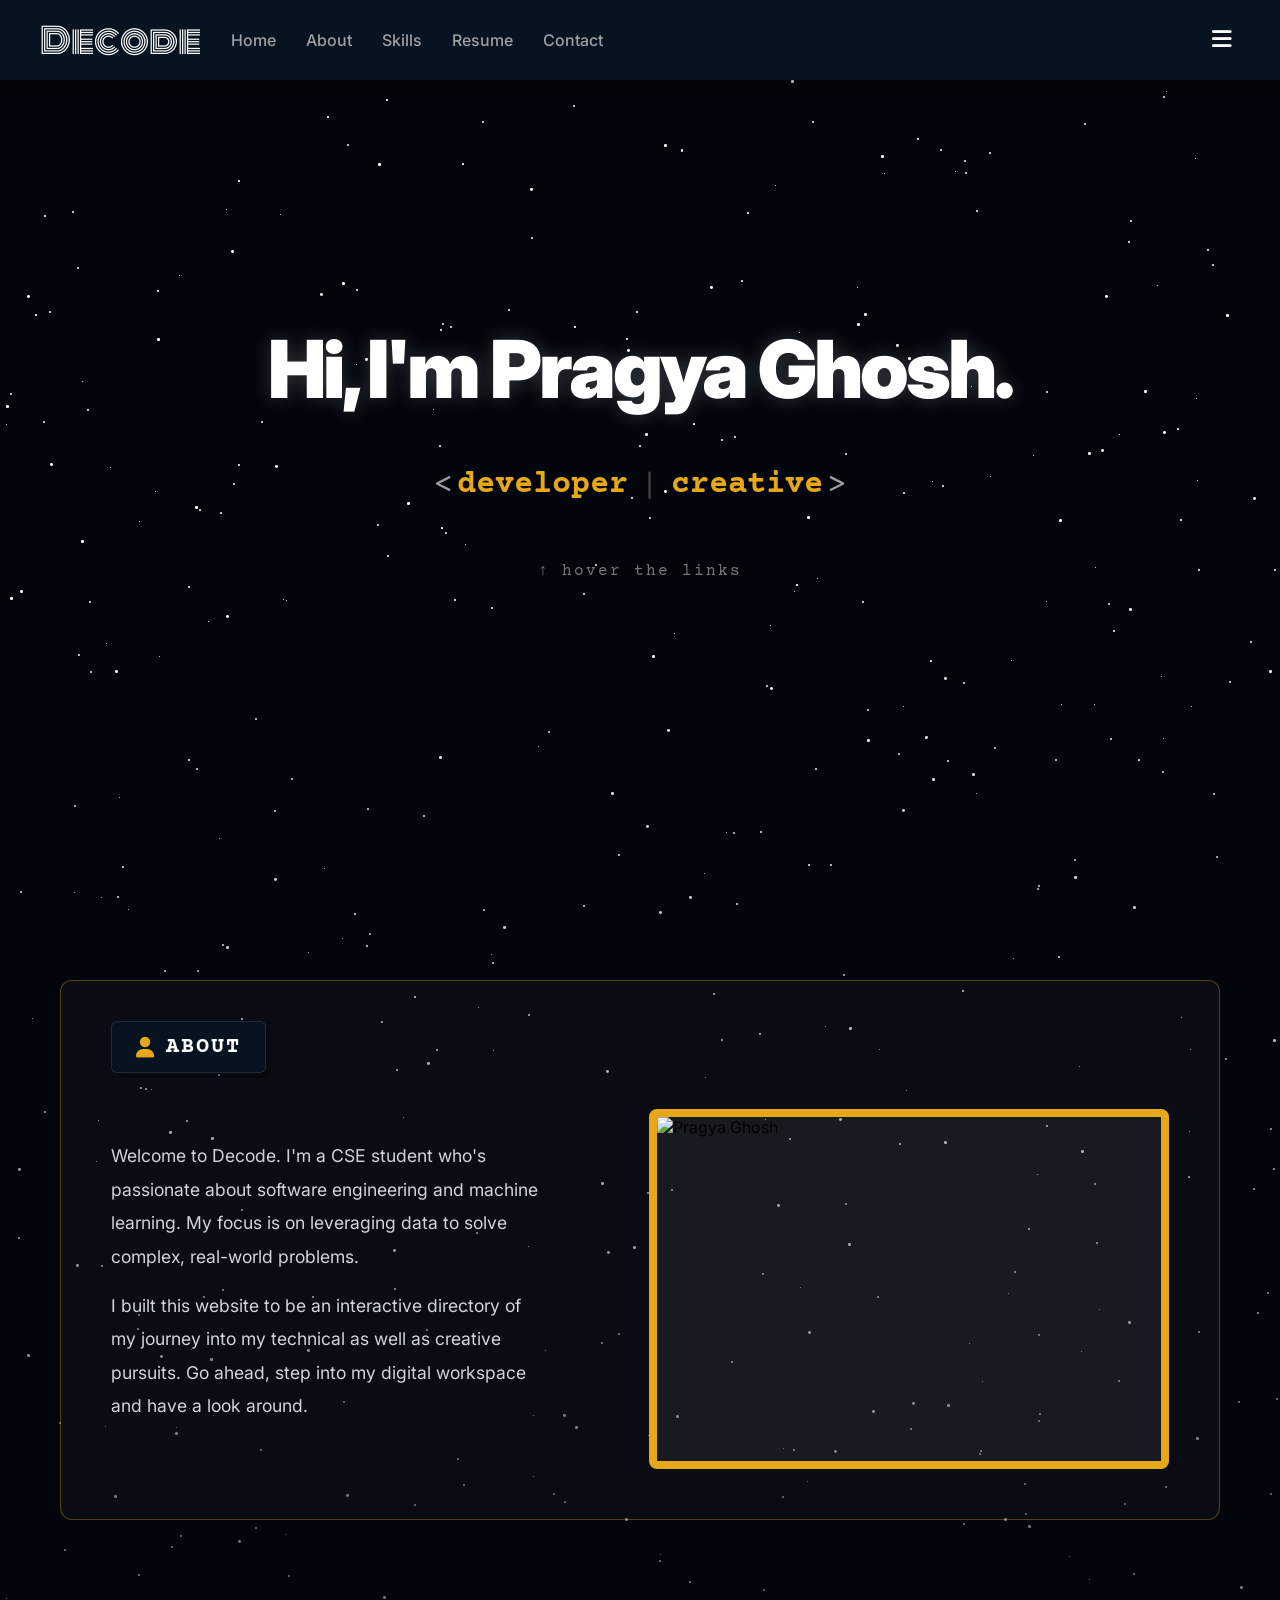
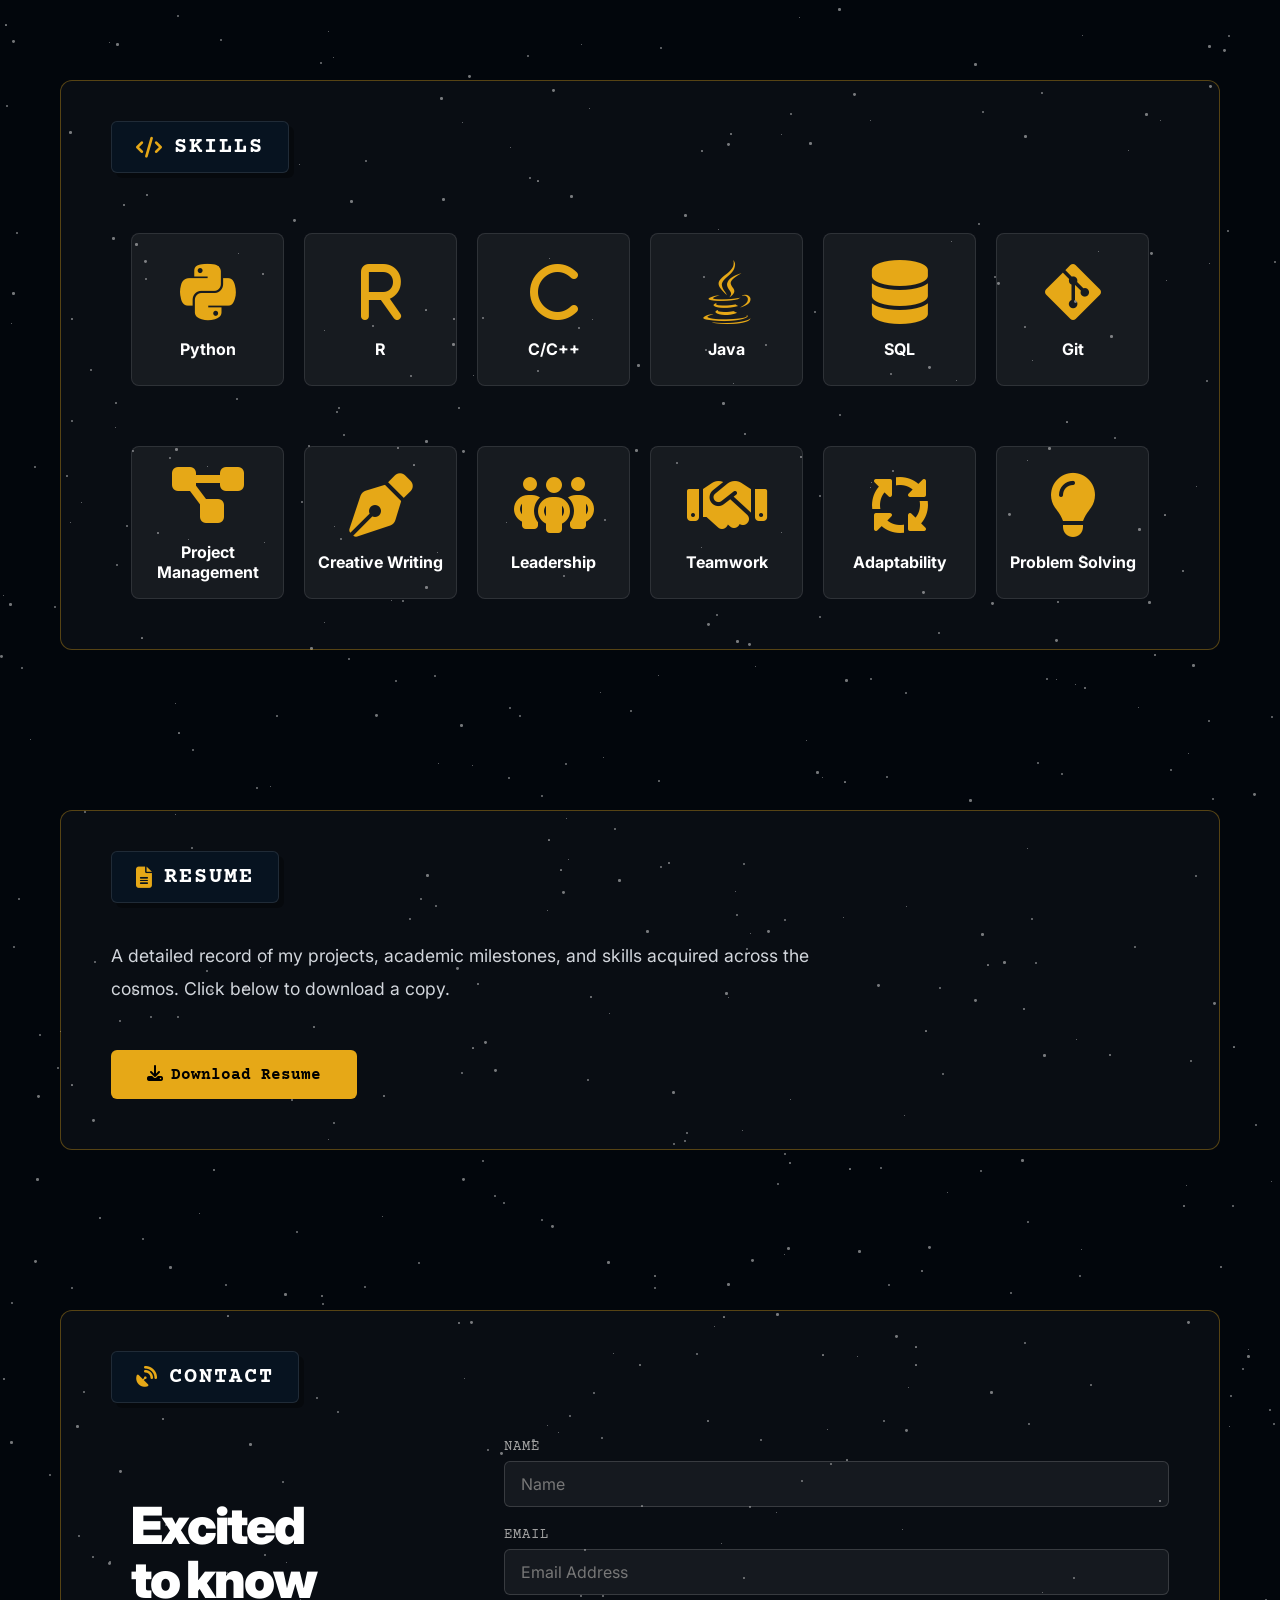
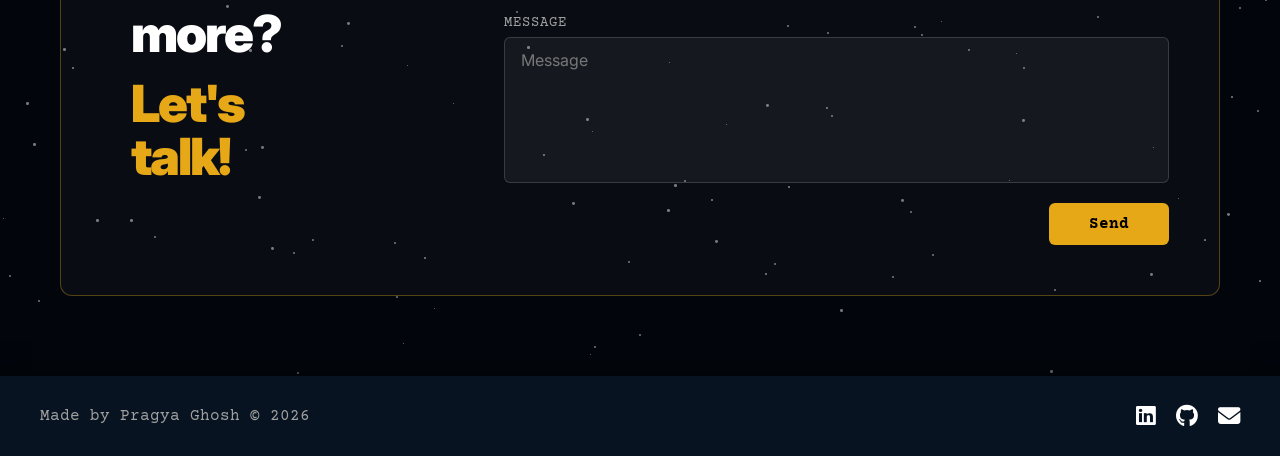
==== commit 6d159127: "changed index footer and dev hero p" ====
--- a/index.html
+++ b/index.html
@@ -14,7 +14,7 @@
 
     <!-- NAVBAR -->
     <nav class="navbar">
-        <div class="logo">Decode</div>
+        <a class="logo" href="index.html">Decode</a>
         <ul class="nav-links">
             <li><a href="index.html#home">Home</a></li>
             <li><a href="index.html#about">About</a></li>
@@ -96,8 +96,8 @@
                 <div class="section-inner about-layout">
 
                     <div class="about-text">
-                        <p>Welcome to my database. I'm a developer passionate about building seamless, out-of-this-world experiences. When you scroll through this site, you are quite literally opening up my files. Go ahead, explore what makes me tick.</p>
-                        <p>Use this section to write a brief bio about yourself, your journey into tech, and what drives you to create amazing software.</p>
+                        <p>Welcome to Decode. I'm a CSE student who's passionate about software engineering and machine learning. My focus is on leveraging data to solve complex, real-world problems.</p>
+                        <p>I built this website to be an interactive directory of my journey into my technical as well as creative pursuits. Go ahead, step into my digital workspace and have a look around.</p>
                     </div>
 
                     <div class="about-photo-frame">
@@ -180,7 +180,7 @@
                     <span>Resume</span>
                 </div>
                 <div class="section-inner">
-                    <p>A detailed record of my missions, academic milestones, and skills acquired across the cosmos. Click below to download a copy.</p>
+                    <p>A detailed record of my projects, academic milestones, and skills acquired across the cosmos. Click below to download a copy.</p>
                     <a href="assets/docs/Pragya_Ghosh_Resume.pdf" download class="resume-btn">
                         <i class="fa-solid fa-download" style="margin-right: 8px;"></i>Download Resume
                     </a>
@@ -225,7 +225,9 @@
 
     <!-- FOOTER -->
     <footer class="site-footer">
-        <p class="footer-quote">A developer is never late, nor is she early, she commits precisely when she means to</p>
+        <div class="footer-copyright">
+            Made by Pragya Ghosh &copy; 2026
+        </div>
         <div class="footer-icons">
             <a href="https://www.linkedin.com/in/pragyaghosh-decode/" target="_blank"><i class="fa-brands fa-linkedin"></i></a>
             <a href="https://github.com/Pragya-Ghosh" target="_blank"><i class="fa-brands fa-github"></i></a>
--- a/css/global.css
+++ b/css/global.css
@@ -86,6 +86,7 @@
 .navbar .logo {
     font-family: 'Monoton', sans-serif;
     color: var(--global-nav-text);
+    text-decoration: none;
     font-size: 2.2rem;
     font-weight: normal;
 }
@@ -484,7 +485,6 @@
 
 .resume-btn:hover {
     background-color: #ffffff;
-    transform: translateY(-2px);
 }
 
 /* CONTACT LAYOUT */
@@ -581,7 +581,6 @@
 
 .contact-form .contact-btn:hover {
     background-color: #ffffff;
-    transform: translateY(-2px);
 }
 
 /* FOOTER */
@@ -598,15 +597,14 @@
     margin-top: auto;
 }
 
-.footer-quote {
+.footer-copyright {
     font-family: 'Courier Prime', monospace;
-    font-size: 0.9rem;
+    font-size: 1rem;
     color: #a0a0a0;
-    font-style: italic;
     max-width: 60%;
 }
 
-.footer-quote:hover {
+.footer-copyright:hover {
     color: var(--pers-accent);
 }
 
